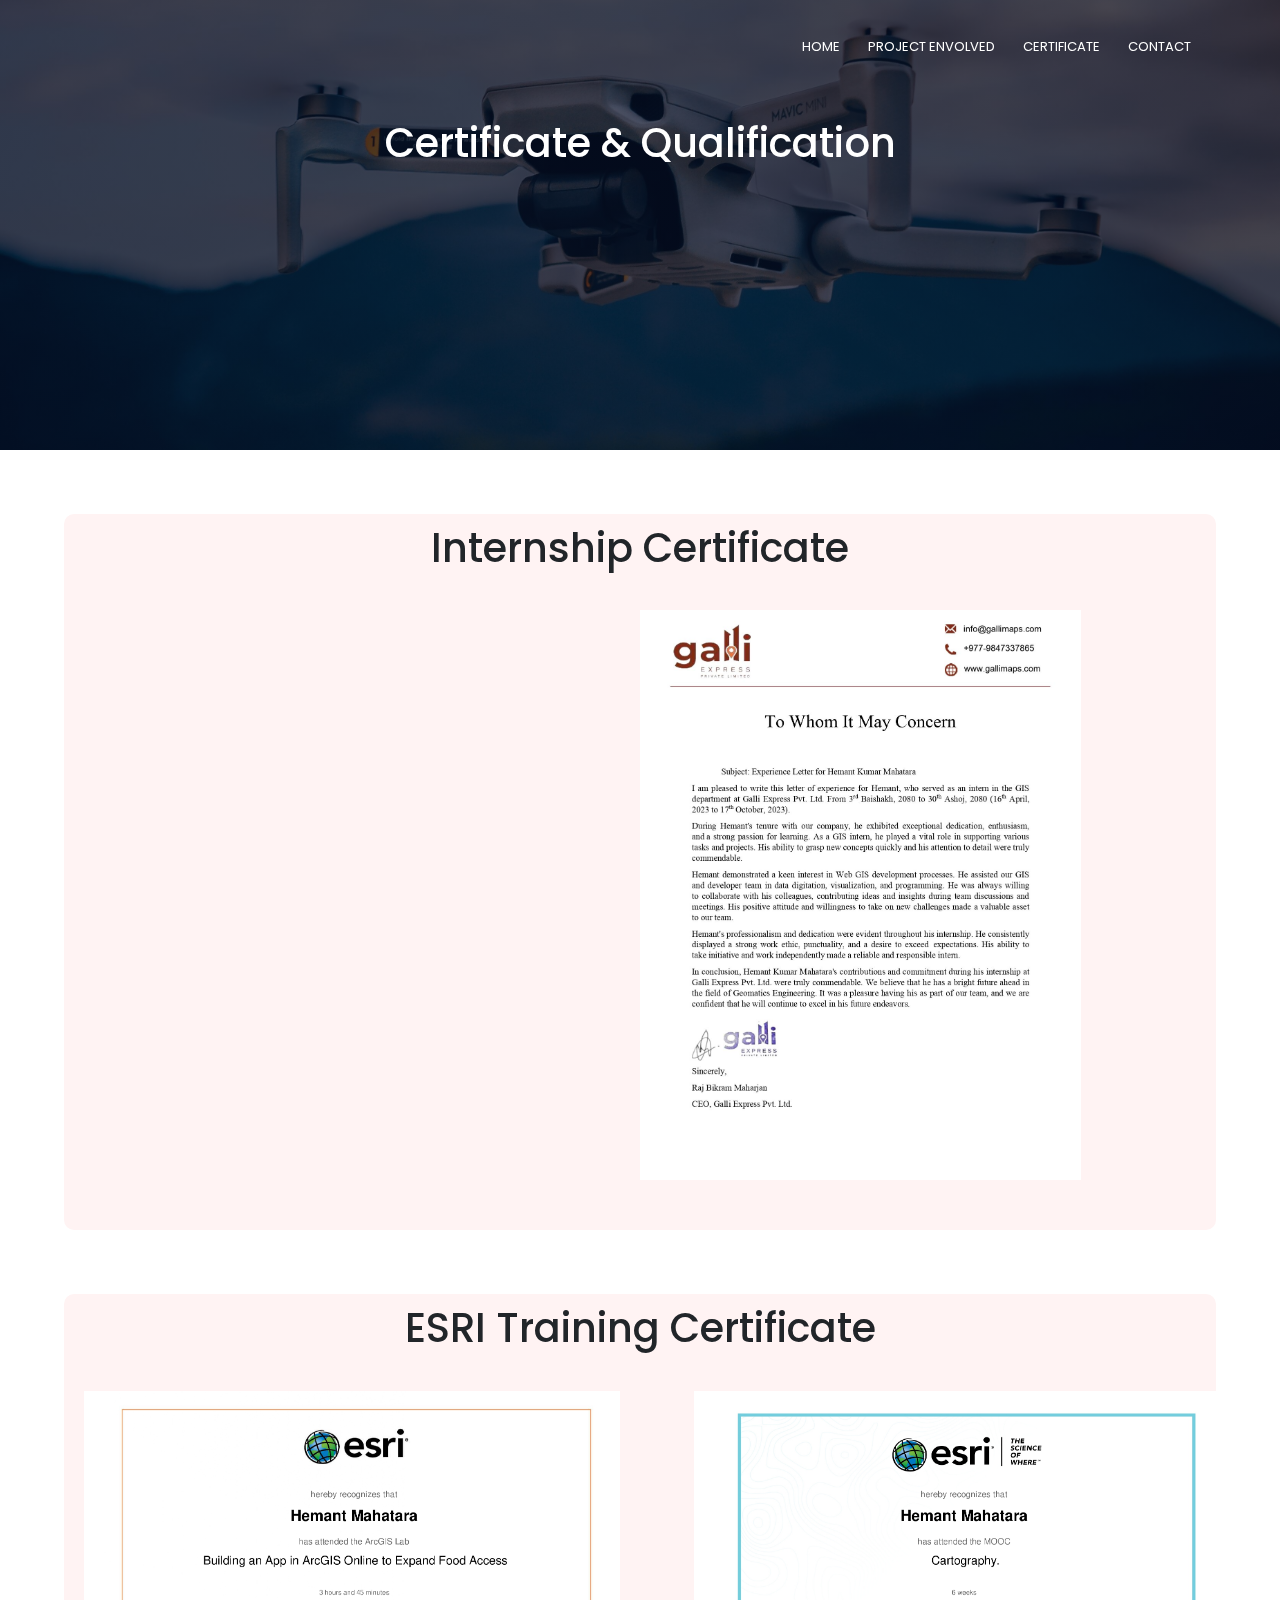
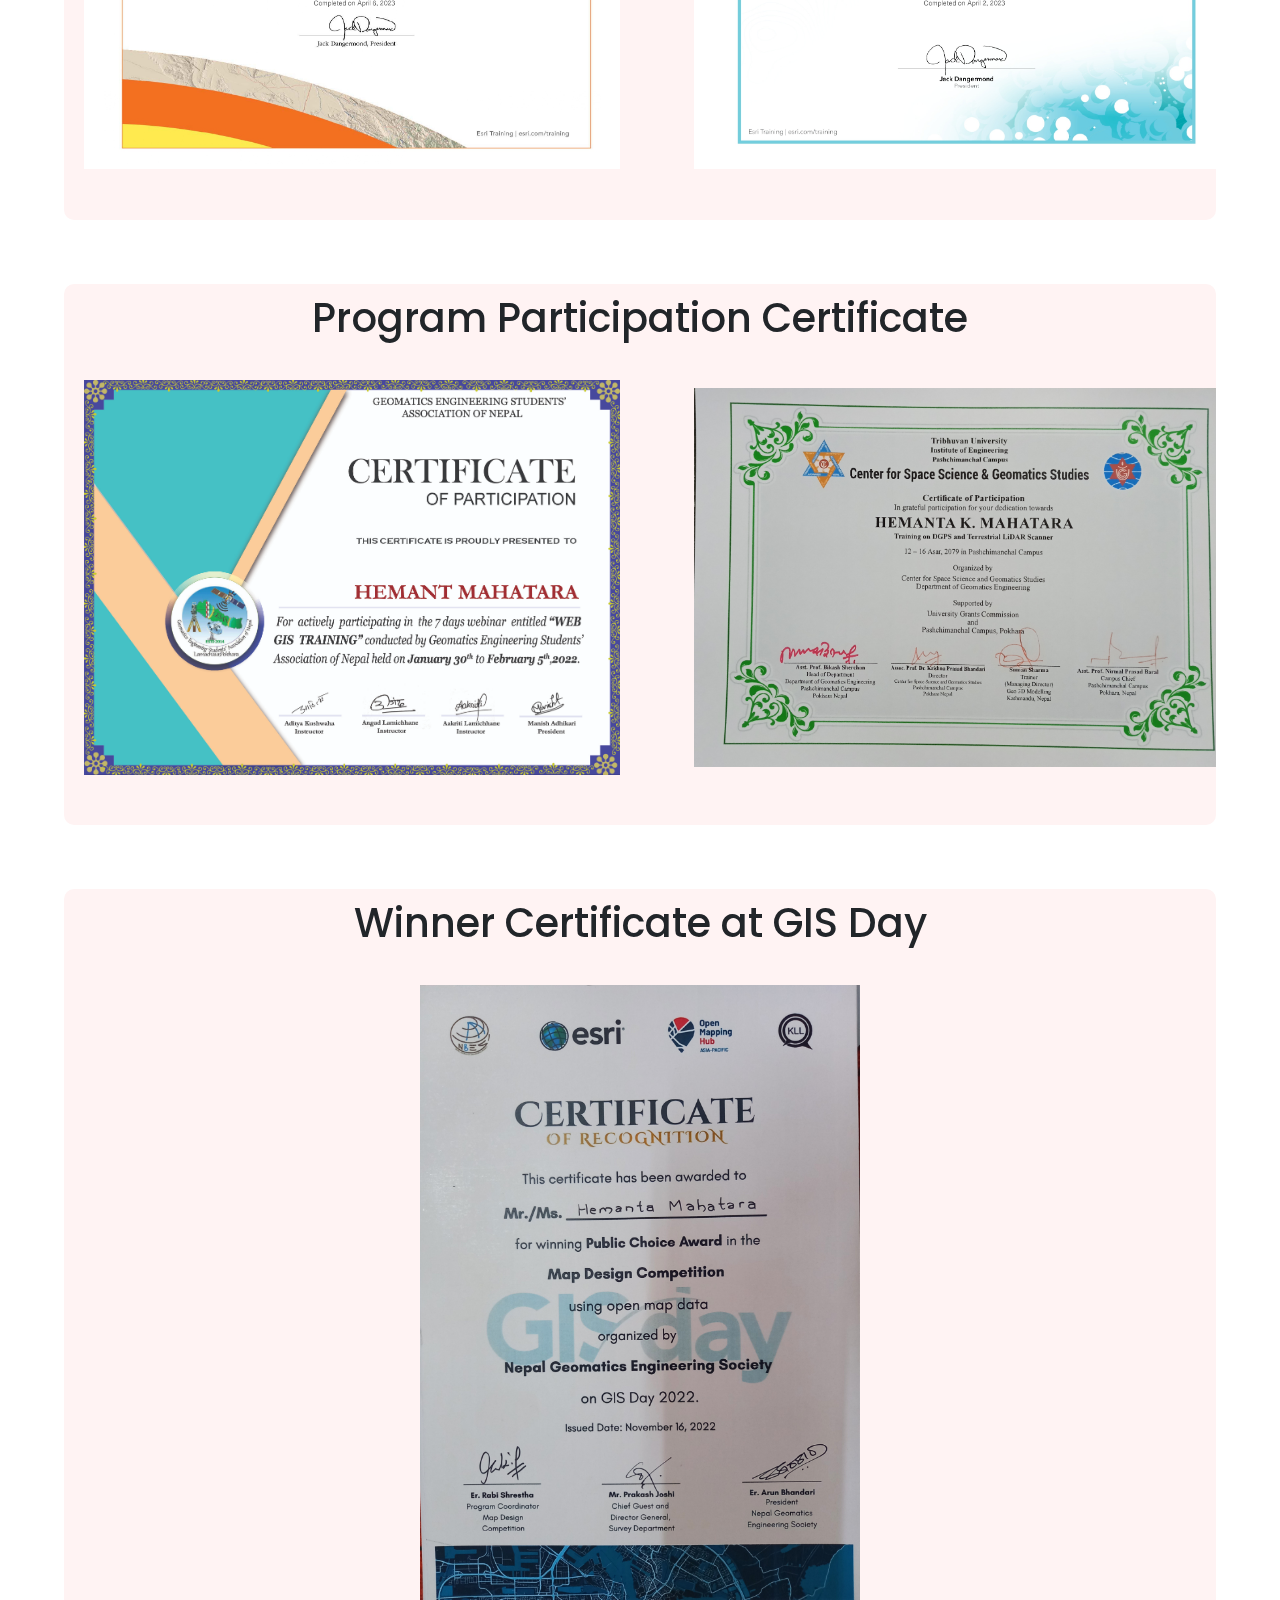
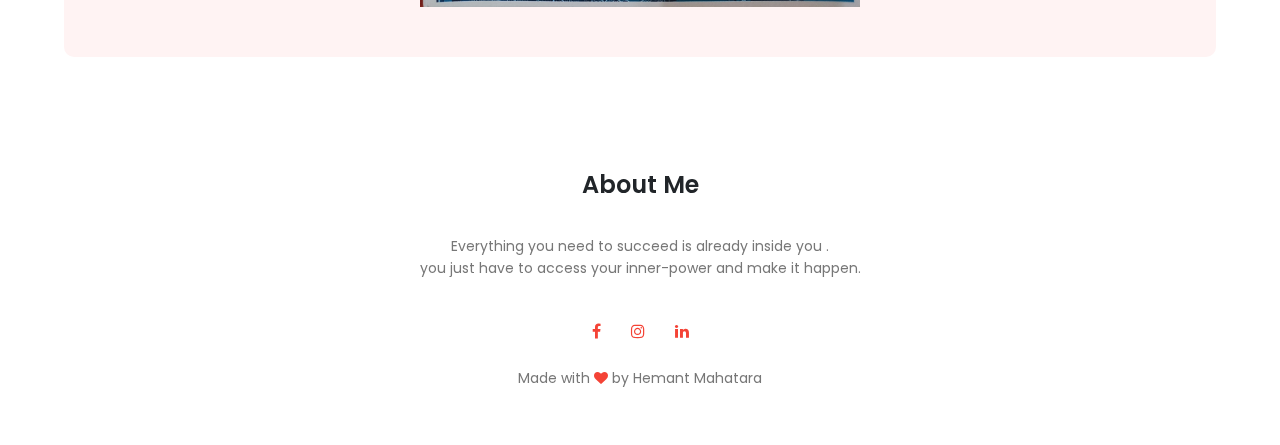
==== blog.html @ f9fd6e2b "Update blog.html" ====
<!DOCTYPE html>
<html lang="en">

<head>
    <meta charset="UTF-8">
    <meta http-equiv="X-UA-Compatible" content="IE=edge">
    <meta name="viewport" content="width=device-width, initial-scale=1.0">
    <title>Blog</title>
    <link rel="stylesheet" href="style.css">
    <link rel="stylesheet" href="./certificate/certificate.css">
    <link rel="stylesheet" href="./certificate/certificate.css">
    <link rel="preconnect" href="https://fonts.googleapis.com">
    <link rel="preconnect" href="https://fonts.gstatic.com" crossorigin>

    <link href="https://cdn.jsdelivr.net/npm/bootstrap@5.3.3/dist/css/bootstrap.min.css" rel="stylesheet"
        integrity="sha384-QWTKZyjpPEjISv5WaRU9OFeRpok6YctnYmDr5pNlyT2bRjXh0JMhjY6hW+ALEwIH" crossorigin="anonymous">
    <script src="https://cdn.jsdelivr.net/npm/bootstrap@5.3.3/dist/js/bootstrap.bundle.min.js"
        integrity="sha384-YvpcrYf0tY3lHB60NNkmXc5s9fDVZLESaAA55NDzOxhy9GkcIdslK1eN7N6jIeHz"
        crossorigin="anonymous"></script>
    <link
        href="https://fonts.googleapis.com/css2?family=Edu+SA+Beginner:wght@400;500;600&family=Poppins:ital,wght@0,100;0,200;0,300;0,500;0,600;1,200;1,300&display=swap"
        rel="stylesheet">

    <link rel="stylesheet" href="https://stackpath.bootstrapcdn.com/font-awesome/4.7.0/css/font-awesome.min.css">
</head>

<body>
    <section class="sub-header2">
        <nav>

            <div class="nav-links" id="navLinks">
                <i class="fa fa-times" onclick="hideMenu()"></i>
                <ul>
                    <li><a href="index.html">HOME</a></li>
                    <li><a href="COURSE.html">PROJECT ENVOLVED</a></li>
                    <li><a href="blog.html">CERTIFICATE</a></li>
                    <li><a href="content.html">CONTACT</a></li>
                </ul>
            </div>
            <i class="fa fa-bars" onclick="showMenu()"></i>
        </nav>
        <h1>Certificate & Qualification</h1>

    </section>

    <!-- certificate -->
    <section class="slider">
        <h1> Internship Certificate</h1>
        <div class="images">
            <img id="certimg" src="./certificate/HemCSSGSJPEG.jpg" alt="" srcset="">
            <img id="certimg" src="./certificate/1719213671148.jpeg" alt="" srcset="">
        </div>
    </section>
    <!-- certificate for esriii -->
    <section class="slider">
        <h1> ESRI Training Certificate</h1>
        <div class="certimages">
            <img id="img" src="./certificate/Building an App in ArcGIS Online to Expand Food Access_Certificate_04062023_page-0001.jpg" alt="" srcset="">
            <img id="img" src="./certificate/Cartography._Certificate_04022023_page-0001.jpg" alt="" srcset="">
            <img id="img" src="./certificate/CERT-173-97675_page-0001.jpg" alt="" srcset="">
            <img id="img" src="./certificate/Classifying Objects Using Deep Learning in ArcGIS Pro_Certificate_04022023_page-0001.jpg" alt="" srcset="">
            <img id="img" src="./certificate/Getting Started with Imagery and Remote Sensing_Certificate_04072023_page-0001.jpg" alt="" srcset="">
            <img id="img" src="./certificate/Performing Hydrological Analysis Using ArcGIS Pro_Certificate_03282023_page-0001.jpg" alt="" srcset="">
        </div>
    </section>
    
    <!-- certificate for esriii -->
    <section class="slider">
        <h1> Program Participation Certificate</h1>
        <div class="certimages">
            <img id="img" src="./certificate/C1.jpg" alt="" srcset="">
            <img id="img" src="./certificate/c2.jpg" alt="" srcset="">
            <img id="img" src="./certificate/c3.jpg" alt="" srcset="">
            
            <img id="img" src="./certificate/20240915_174858.jpg" alt="" srcset="">
            <img id="img" src="./certificate/20240915_174911.jpg" alt="" srcset="">
            <img id="img" src="./certificate/20240915_174921.jpg" alt="" srcset="">
        </div>
    </section>

        <section class="slider">
        <h1> Winner Certificate at GIS Day</h1>
        <div class="images">
            <img id="certimg" src="./certificate/20240915_174843.jpg" alt="" srcset="">
        </div>
    </section>



    <section class="footer">
        <h4>About Me</h4>
        <p>Everything you need to succeed is already inside you .<br> you just have to access your inner-power and make
            it happen.</p>
        <div class="icons">
            <a href="https://www.facebook.com/hemanta.honeystar.1" target="_blank"><i class="fa fa-facebook"></i></a>
            <a href="https://www.instagram.com/mahatara.hemant/" target="_blank"><i class="fa fa-instagram"></i></a>
            <a href="https://www.linkedin.com/in/hemant-mahatara-80b2462b9/" target="_blank"><i
                    class="fa fa-linkedin"></i></a>
        </div>

        <p>Made with <i class="fa fa-heart"></i> by Hemant Mahatara</p>
    </section>

    <script src="https://cdn.jsdelivr.net/npm/bootstrap@5.3.3/dist/js/bootstrap.bundle.min.js"
        integrity="sha384-YvpcrYf0tY3lHB60NNkmXc5s9fDVZLESaAA55NDzOxhy9GkcIdslK1eN7N6jIeHz"
        crossorigin="anonymous"></script>
    <script src="./certificate/app.js"></script>
</body>


</html>
---- style.css ----
* {
    margin: 0;
    padding: 0;
    font-family: 'Edu SA Beginner', cursive;
    font-family: 'Poppins', sans-serif;
}


.header {
    width: 100%;
    height: 100vh;
    background-image: linear-gradient(rgba(0, 0, 0, 0.45), rgba(0, 0, 0, 0.75)), url(image.jpg);
    background-size: cover;
    background-position: center;
    position: relative;
}

nav {
    display: flex;
    padding: 2% 6%;
    justify-content: space-between;
    align-items: center;
}

nav img {
    width: 200px;

}

.nav-links {
    flex: 1;
    text-align: right;
}

.nav-links ul li {
    list-style: none;
    display: inline-block;
    padding: 8px 12px;
    position: relative;
}

.nav-links ul li a {
    color: white;
    text-decoration: none;
    font-size: 13px;
}

.nav-links ul li::after {
    content: '';
    width: 0%;
    height: 2px;
    background: #f44336;
    display: block;
    margin: auto;
    transition: 0.5s;
}

.nav-links ul li:hover::after {
    width: 100%;

}

.text-box {
    width: 90%;
    color: #fff;
    position: absolute;
    top: 50%;
    left: 50%;
    transform: translate(-50%, -50%);
    text-align: center;
}

.text-box h1 {
    font-size: 62px;
}

.text-box p {
    margin: 10px 0 40px;
    font-size: 14px;
    color: white;
}

.profile-photo {
    width: 150px;
    /* Adjust the size as needed */
    height: 150px;
    /* Ensure the height is equal to the width to make it circular */
    border-radius: 50%;
    /* This creates the round border */
    object-fit: cover;
    /* Ensures the image covers the area, maintaining aspect ratio */
    margin-top: 20px;
    /* Adds some space between the image and the h1 text */
}

.hero-btn {
    display: inline-block;
    text-decoration: none;
    color: #fff;
    border: 1px solid #fff;
    padding: 12px 34px;
    font-size: 13px;
    background: transparent;
    position: relative;
    cursor: pointer;
}

.hero-btn:hover {
    border: 1px solid #f44336;
    background: #f44336;
    transition: 1s;
}

nav .fa {
    display: none;
}

@media(max-width:700px) {
    .text-box h1 {
        font-size: 20px;
    }

    .nav-links ul li {
        display: block;
    }

    .nav-links {
        position: fixed;
        background: #f44336;
        height: 100vh;
        width: 200px;
        top: 0;
        right: -200px;
        text-align: left;
        z-index: 2;
        transition: 1s;
    }

    nav .fa {
        display: block;
        color: #fff;
        margin: 10px;
        font-size: 22px;
        cursor: pointer;
    }

    .nav-links ul {
        padding: 30px;
    }

}

.timeline {
    width: 90%;
    margin: auto;
    position: relative;
    /* max-width: 1200px; */
    margin: 100px auto;
    /* text-align: center; */
    padding-top: 100px;
    background-color: #2e364a;
    margin-top: 20px;
}

.container1 {
    padding: 10px 50px;
    position: relative;
    width: 40%;
    animation: movedown 1s linear forwards;
    opacity: 0;
}

@keyframes movedown {
    0% {
        opacity: 1;
        transform: translateY(-30px);
    }

    100% {
        opacity: 1;
        transform: translateY(0px);
    }
}

.container1:nth-child(1) {
    animation-delay: 0s;
}

.container1:nth-child(2) {
    animation-delay: 1s;
}

.container1:nth-child(3) {
    animation-delay: 2s;
}

.container1:nth-child(4) {
    animation-delay: 3s;
}

.container1:nth-child(5) {
    animation-delay: 4s;
}


.text-box1 {
    padding: 30px 30px;
    background: #fff;
    position: relative;
    border-radius: 6px;
    font-size: 15px;
}

.left-container {
    left: 0;
}

.right-container {
    left: 50%;
}

.timeline::after {
    content: '';
    position: absolute;
    width: 5px;
    height: 100%;
    background: #fff;
    top: 0;
    left: 50%;
    /* margin-left: -2px; */
    z-index: 30;
    animation: moveline 6s linear forwards;
}

@keyframes moveline {
    0% {
        height: 0;
    }

    100% {
        height: 100%;
    }
}

.text-box1 h2 {
    font-weight: 600;
}

.text-box1 small {
    display: inline-block;
    margin-bottom: 15px;
}

.left-container-arrow {
    height: 0;
    width: 0;
    position: absolute;
    top: 28px;
    z-index: 30;
    border-top: 15px solid transparent;
    border-bottom: 15px solid transparent;
    border-left: 15px solid #fff;
    right: -15px;
}

.right-container-arrow {
    height: 0;
    width: 0;
    position: absolute;
    top: 28px;
    z-index: 30;
    border-top: 15px solid transparent;
    border-bottom: 15px solid transparent;
    border-right: 15px solid #fff;
    left: -15px;
}

@media screen and (max-width: 600px) {
    .timeline {
        margin: 50px auto;
    }

    .timeline::after {
        left: 31px;
    }

    .container1 {
        width: 80%;
        padding-left: 80px;
        padding-right: 25px;
    }

    .text-box1 {
        font-size: 13px;
        width: 80%;
    }

    .text-box1 small {
        margin-bottom: 10px;

    }

    .right-container {
        left: 0;
    }

    .left-container-arrow,
    .right-container-arrow {
        border-right: 15px solid #fff;
        border-left: 0;
        left: -15px;
    }
}


/* experiences */
.exp {
    display: flex;
    align-items: start;
    justify-content: center;
    width: 90%;
    margin: 0% 5%;
}

.title1 {
    display: flex;
    align-items: center;
    justify-content: center;
    background-color: #f44336;
}

.col1 {
    width: 80%;
    display: flex;
    align-items: center;
    justify-content: center;
}

.col1 .contents1 {
    padding: 0px 30px;
    border-left: 2px solid #bababa;
}

.col1 .contents1 .box1 {
    position: relative;
    padding: 20px;
    border: 1px solid #eaeaea;
    background-color: #ffffff;
    cursor: pointer;
    transition: all 0.4s;
    margin-bottom: 10px;
}

.col1 .contents1 .box1:hover {
    box-shadow: 0px 3px 12px 0px #ccc;
    border: 1px solid transparent;
}

.col1 .contents1 .box1::before {
    content: '';
    position: absolute;
    width: 16px;
    height: 16px;
    border-radius: 50%;
    right: calc(100% + 22px);
    top: 0;
    background-color: #11a372;
    border: 2px solid white;
}

.box1 h4 {
    position: relative;
    color: #11a372;
}

.box1 h3 {
    font-size: 19px;
    padding: 10px 0px 6px;
    /* font-family: Helvetica; */
    color: #444;
}

.box1 p {
    /* line-height: 1.2; */
    color: #666;
    font-size: 14px;
}

.contents1 {
    padding: 10px 10px;
    /* align-items: start; */
    /* display: flex; */
    gap: 5px;
}

.box1 {
    /* background-color: #f44336; */
    width: 95%;
    padding-top: 5px;
    /* border-radius: 5px;
    border-color: #2e364a;
    border: 2px solid;
    gap: 10px; */
}

/*----course-----*/

.course {
    width: 80%;
    margin: auto;
    text-align: center;
    padding-top: 5px;
}

h1 {
    font-size: 36px;
    font-weight: 600;
}

p {
    color: #777;
    font-size: 14px;
    font-weight: 22px;
    line-height: 22px;
    padding: 10px;
}

.row {
    margin-top: 5%;
    display: flex;
    justify-content: space-between;
    flex-direction: row;
    flex-wrap: wrap;
}

.row video {
    width: 100%;
    height: auto;
}
.appvideo {
    width: 100%;
    height: auto;
}
.course-col {
    flex-basis: 31%;
    background: #fff3f3;
    border-radius: 10px;
    margin-bottom: 5%;
    padding: 20px 12px;
    box-sizing: border-box;
    transition: 0.5s;
    max-width: 800px;
}

.course-col img {
    width: 100%;
    height: auto;
}

.course-col video {
    width: 100%;
    height: auto;
}

h3 {
    text-align: center;
    font-weight: 600;
    margin: 10px 0;
}

.course-col:hover {
    box-shadow: 0 0 20px 0px rgba(0, 0, 0, 0.2);
}

@media(max-width:700px) {
    .row {
        flex-direction: column;
    }
}


.content-container {
    max-height: 150px; /* Fixed height for the div */
    overflow-y: auto; /* Enable vertical scrolling */
    position: relative;
    padding-right: 15px; /* Extra padding to prevent content from being obscured by scrollbar */
}

.content-container::-webkit-scrollbar {
    width: 5px; /* Adjust scrollbar width */
}

.content-container::-webkit-scrollbar-thumb {
    background-color: #007bff; /* Color of the scrollbar thumb */
    border-radius: 10px; /* Rounded edges for the scrollbar thumb */
}

.content-container::-webkit-scrollbar-track {
    background-color: #f1f1f1; /* Color of the scrollbar track */
}

.container {
    display: flex;
    justify-content: center;
    align-items: center;
    background-color:#fff3f3;
    border-radius: 10px;
    width: 95%;
    margin-top: 50px;
    margin: auto;
    padding-top: 100px;
    flex-wrap: wrap; /* Allow items to wrap on smaller screens */
}

.video-section {
    width: 100%;
    max-width: 400px;
    height: auto;
    margin: 20px;
    border-radius: 20px;
    box-shadow: rgba(151, 16, 16, 0.2);
    display: flex;
    justify-content: center; /* Center video horizontally */
    align-items: center; /* Center video vertically */
    flex-direction: column; /* Stack items vertically */
}
.video-section:hover {
    box-shadow: 0 0 20px 0px rgba(0, 0, 0, 0.2);
}

.video-section video {
    width: 100%;
    max-width: 70%; /* Maintain the size for larger screens */
    height: auto;
    display: block;
}

.description-section {
    width: 100%;
    max-width: 800px;
    margin: 20px;
    border-radius: 20px;
    display: flex;
    flex-direction: column;
    justify-content: flex-start; /* Align content at the top */
    align-items: flex-start; /* Align text to the left */
    text-align: left;
    padding: 20px;
    max-height: 600px; /* Limit the height of the description section */
    overflow-y: auto; /* Enable vertical scrolling */
}

.description-section h1, .description-section h4, .description-section p {
    margin: 10px 0;
}

.description-section:hover {
    box-shadow: 0 0 20px 0px rgba(0, 0, 0, 0.2);
}



.description-section h1, .description-section p {
    margin: 10px 0;
}

/* Responsive adjustments */
@media (max-width: 768px) {
    .video-section, .description-section {
        max-width: 90%;
    }

    .video-section video {
        max-width: 100%; /* Ensure the video resizes within container */
    }
}

@media (max-width: 480px) {
    .video-section, .description-section {
        max-width: 100%;
    }

    .description-section h1 {
        font-size: 1.5em;
    }

    .description-section p {
        font-size: 1em;
    }

    .video-section video {
        max-width: 100%; /* Make the video take full width on small screens */
    }
}


/*-----campus-----*/
.campus {
    width: 80%;
    margin: auto;
    text-align: center;
    padding-top: 50px;
}

.campus-col {
    flex-basis: 32%;
    border-radius: 10px;
    margin-bottom: 30px;
    position: relative;
    overflow: hidden;
}

.campus-col img {
    width: 100%;
    display: block;
}

.layer {
    background: transparent;
    height: 100%;
    width: 100%;
    position: absolute;
    top: 0;
    left: 0;
    transition: 0.5s;
    color: ghostwhite;
}

.layer:hover {
    background: rgba(226, 0, 0, 0.7);
}

.layer h3 {
    width: 100%;
    font-weight: 500;
    color: #fff;
    font-size: 26px;
    bottom: 0;
    left: 50%;
    transform: translateX(-50%);
    position: absolute;
    opacity: 0;
    transition: 0.5s;
}

.layer:hover h3 {
    bottom: 49%;
    opacity: 1;
}

.facilities {
    width: 80%;
    margin: auto;
    text-align: center;
    padding-top: 100px;

}
.facilities .finalyeritem {
    display: flex;
    align-items: center;
    justify-content: center;
}
.appvideo {
    background-color: #11a372;
    width: auto;
    height: auto;
}
.appdesc {
    background-color: #b0d7ca;
}
.facilities-col {
    flex-basis: 31%;
    border-radius: 10px;
    margin-bottom: 5%;
    text-align: left;
}

.facilities-col1 {
    padding-bottom: 0px;
    padding-top: -10px;
    width: 60%;
}

.facilities-col1 h3 {
    width: 100%;


}

.facilities-col1 img {
    width: 70%;
    border-radius: 10px;
    padding-bottom: 1px;
}

.facilities-col img {
    width: 100%;
    border-radius: 10px;
}

.facilities-col p {
    padding: 0;

}

.facilities-col h3 {
    margin-top: 16px;
    margin-bottom: 15px;
    text-align: left;
}

/*----------testimonials------*/
.testimonial {
    width: 80%;
    margin: auto;
    padding-top: 100px;
    text-align: center;

}

.testimonial-col {
    flex-basis: 44%;
    border-radius: 10px;
    margin-bottom: 5%;
    text-align: left;
    background: #fff3f3;
    padding: 25px;
    cursor: pointer;
    display: flex;
}

.testimonial-col img {
    height: 40px;
    margin-left: 5px;
    margin-right: 30px;
    border-radius: 50px;
}

.testimonial-col p {
    padding: 0;

}

.testimonial-col h3 {
    margin-top: 15px;
    text-align: left;
}

.testimonial-col .fa {
    color: #f44336;
}

@media(max-width:700px) {
    .testimonial-col img {
        margin-left: 0px;
        margin-right: 15px;
    }
}

/*----call to action--*/
.cta {
    margin: 100px auto;
    width: 80%;
    background-image: repeating-linear-gradient(rgba(0, 0, 0, 0.7), rgba(0, 0, 0, 0.7)), url(contact.jpg);
    background-position: center;
    background-size: cover;
    border-radius: 10px;
    text-align: center;
    padding: 100px 0;

}

.cta h1 {
    color: #fff;
    margin-bottom: 40px;
    padding: 0;
}

@media(max-width:700px) {
    .cta h1 {
        font-size: 24px;
    }
}

/*----footer--*/
.footer {
    width: 100%;
    text-align: center;
    padding: 30px 0;

}

.footer h4 {
    margin-bottom: 25px;
    margin-top: 20px;
    font-weight: 600;
}

.icons .fa {
    color: #f44336;
    margin: 0 13px;
    cursor: pointer;
    padding: 18px 0;
}

.fa-heart {
    color: #f44336;
}

/*----about us page----*/
.sub-header {

    height: 50vh;
    width: 100%;
    background-image: linear-gradient(rgba(4, 9, 30, 0.7), rgba(4, 9, 30, 0.7)), url(dgps.jpg);
    background-position: center;
    background-size: cover;
    text-align: center;
    color: #fff;
}

.sub-header1 {

    height: 50vh;
    width: 100%;
    background-image: linear-gradient(rgba(4, 9, 30, 0.5), rgba(4, 9, 30, 0.7)), url(./hydmodelling.png);
    background-position: center;
    background-size: cover;
    text-align: center;
    color: #fff;
}

.sub-header2 {

    height: 50vh;
    width: 100%;
    background-image: linear-gradient(rgba(4, 9, 30, 0.7), rgba(4, 9, 30, 0.7)), url(drone.jpg);
    background-position: center;
    background-size: cover;
    text-align: center;
    color: #fff;
}

.sub-header3 {

    height: 50vh;
    width: 100%;
    background-image: linear-gradient(rgba(4, 9, 30, 0.7), rgba(4, 9, 30, 0.7)), url(gps.jpg);
    background-position: center;
    background-size: cover;
    text-align: center;
    color: #fff;
}

.about-us {
    width: 80%;
    margin: auto;
    padding-top: 50px;
    padding-bottom: 50px;
}

.about-col {
    flex-basis: 48%;
    padding: 30px 2px;

}

.about-col img {
    width: 100%;

}

.about-col h1 {
    padding-top: 0;

}

.about-col p {
    padding: 15px 0 25px;
}

.red-btn {
    border: 1px solid #f44336;
    background: transparent;
    color: #f44336;
}

.red-btn:hover {
    color: #fff;

}

/*-----blog content--*/
.blog-content {
    width: 80%;
    margin: auto;
    padding: 60px 0;
}

.blog-left {
    flex-basis: 65%;
}

.blog-left img {

    width: 50%;
}

.blog-left h2 {
    color: #222;
    font-weight: 600;
    margin: 30px 0;
}

.blog-left p {
    color: #999;
    padding: 0;

}

.blog-right {
    flex-basis: 32%;
}

.blog-right h3 {
    background: #f44336;
    color: #fff;
    padding: 7px 0;
    font-size: 16px;
    margin-bottom: 20px;
}

.blog-right div {
    display: flex;
    align-items: center;
    justify-content: space-between;
    color: #555;
    padding: 8px;
    box-sizing: border-box;
}

.comment-box {
    border: 1px solid #ccc;
    margin: 50px 0;
    padding: 10px 20px;

}

.comment-box h3 {
    text-align: left;
}

.comment-form input {
    width: 100%;
    padding: 10px;
    margin: 15px 0;
    box-sizing: border-box;
    border: none;
    outline: none;
    background: #f0f0f0;
}

.comment-form textarea {
    width: 100%;
    padding: 10px;
    margin: 15px 0;
    box-sizing: border-box;
    border: none;
    outline: none;
    background: #f0f0f0;
}

@media(max-width:700px) {
    .sub-header h1 {
        font-size: 24px;

    }
}

/*--contact us page*/
.location {
    width: 80%;
    margin: auto;
    padding: 80px 0;

}

.location iframe {
    width: 100%;
}

.contact-us {
    width: 80%;
    margin: auto;
}

.contact-col {
    flex-basis: 48%;
    margin-bottom: 30px;
}

.contact-col div {
    display: flex;
    align-items: center;
    margin-bottom: 40px;
}

.contact-col div .fa {
    font-size: 28px;
    color: #f44336;
    margin: 10px;
    margin-left: 30px;

}

.contact-col div p {
    padding: 0;

}

.contact-col div h5 {
    font-size: 20px;
    margin-bottom: 5px;
    color: #555;
    font-weight: 400;
}

.contact-col input,
.contact-col textarea {
    width: 100%;
    padding: 15px;
    margin-bottom: 17px;
    outline: none;
    border: 1px solid #ccc;
    box-sizing: border-box;
}
---- certificate/certificate.css ----
.slider {
    width: 90%;
    margin: 5% 5%;
    /* margin: auto; */
    height: auto;
    background: #fff3f3;
    border-radius: 10px;
    transition: 0.5s;
    overflow-x: auto; /* Allows horizontal scroll */
    white-space: nowrap; /* Prevents wrapping of the images */
    padding-bottom: 30px; 
}

.slider:hover {
    box-shadow: 0 0 20px 0px rgba(0, 0, 0, 0.2);
}

h1{
    text-align: center;
    padding: 10px;
    font-weight: 600;
    margin: 20px 20px;
}

.images {
    width: 80%;
    margin: auto;
    padding: 20px;
    display: flex;
    justify-content: center;
    align-items: center;
    gap: 30px;
    /* flex-direction: row; */
    /* flex-wrap: wrap; */
}

#certimg {
    width: 50%;
    height: auto;
}

.certimages {
    display: inline-block; /* Ensures images are in a single line */
    gap: 30px;
}

#img {
    width: 50%; /* Adjust as needed */
    height: auto;
    padding: 20px;
    display: inline-block; /* Keep images in a row */
    margin-right: 30px; /* Adds space between images */
}


/* Mobile Responsiveness */
@media (max-width: 768px) {
    .slider {
        width: 100%;
        margin: 0;
        padding: 10px;
    }

    #img {
        width: 80%;
        padding: 10px;
        margin-right: 10px; /* Reduce space between images */
    }

    .certimages {
        padding-bottom: 10px;
    }
}

/* Small devices like smartphones */
@media (max-width: 480px) {
    #img {
        width: 90%; /* Images take up more width on small screens */
        padding: 5px;
        margin-right: 5px;
    }
    
    h1 {
        font-size: 1.5rem; /* Adjust title size for small screens */
    }
}
---- certificate/certificate.css ----
.slider {
    width: 90%;
    margin: 5% 5%;
    /* margin: auto; */
    height: auto;
    background: #fff3f3;
    border-radius: 10px;
    transition: 0.5s;
    overflow-x: auto; /* Allows horizontal scroll */
    white-space: nowrap; /* Prevents wrapping of the images */
    padding-bottom: 30px; 
}

.slider:hover {
    box-shadow: 0 0 20px 0px rgba(0, 0, 0, 0.2);
}

h1{
    text-align: center;
    padding: 10px;
    font-weight: 600;
    margin: 20px 20px;
}

.images {
    width: 80%;
    margin: auto;
    padding: 20px;
    display: flex;
    justify-content: center;
    align-items: center;
    gap: 30px;
    /* flex-direction: row; */
    /* flex-wrap: wrap; */
}

#certimg {
    width: 50%;
    height: auto;
}

.certimages {
    display: inline-block; /* Ensures images are in a single line */
    gap: 30px;
}

#img {
    width: 50%; /* Adjust as needed */
    height: auto;
    padding: 20px;
    display: inline-block; /* Keep images in a row */
    margin-right: 30px; /* Adds space between images */
}


/* Mobile Responsiveness */
@media (max-width: 768px) {
    .slider {
        width: 100%;
        margin: 0;
        padding: 10px;
    }

    #img {
        width: 80%;
        padding: 10px;
        margin-right: 10px; /* Reduce space between images */
    }

    .certimages {
        padding-bottom: 10px;
    }
}

/* Small devices like smartphones */
@media (max-width: 480px) {
    #img {
        width: 90%; /* Images take up more width on small screens */
        padding: 5px;
        margin-right: 5px;
    }
    
    h1 {
        font-size: 1.5rem; /* Adjust title size for small screens */
    }
}
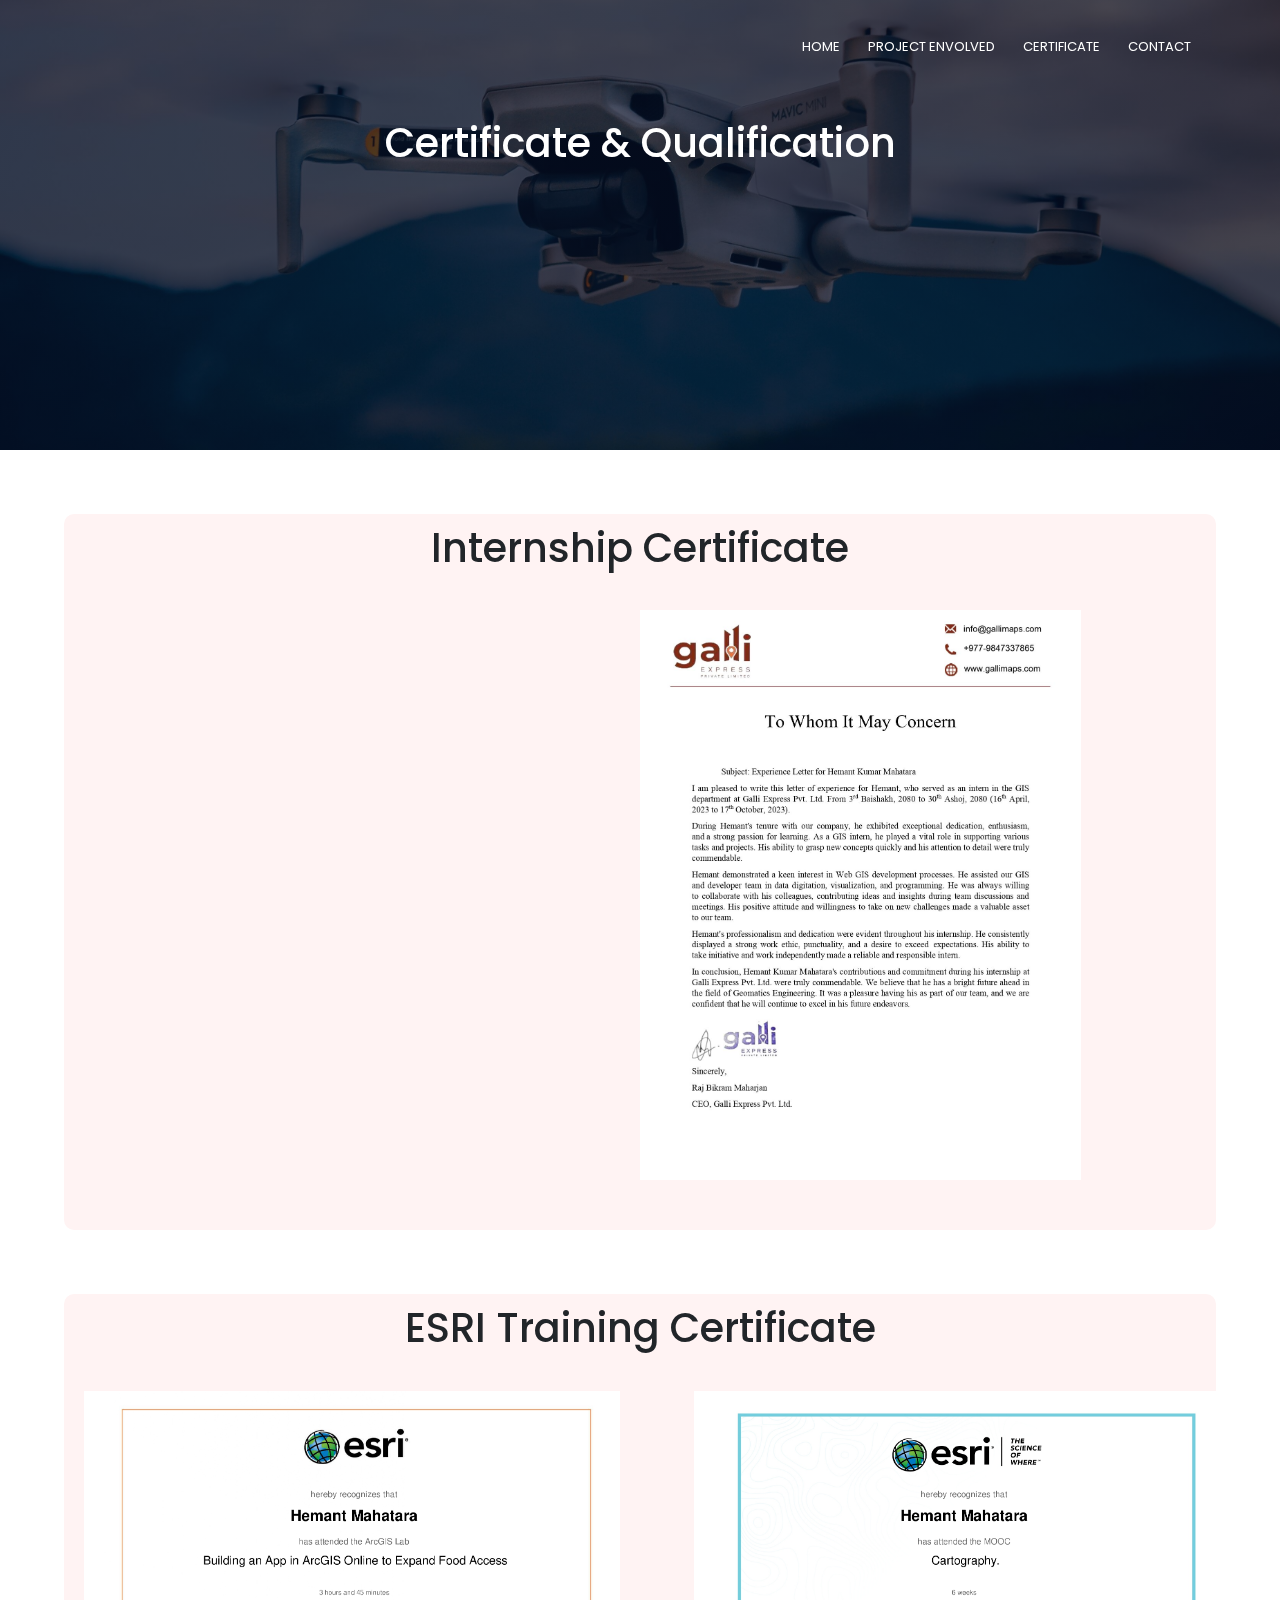
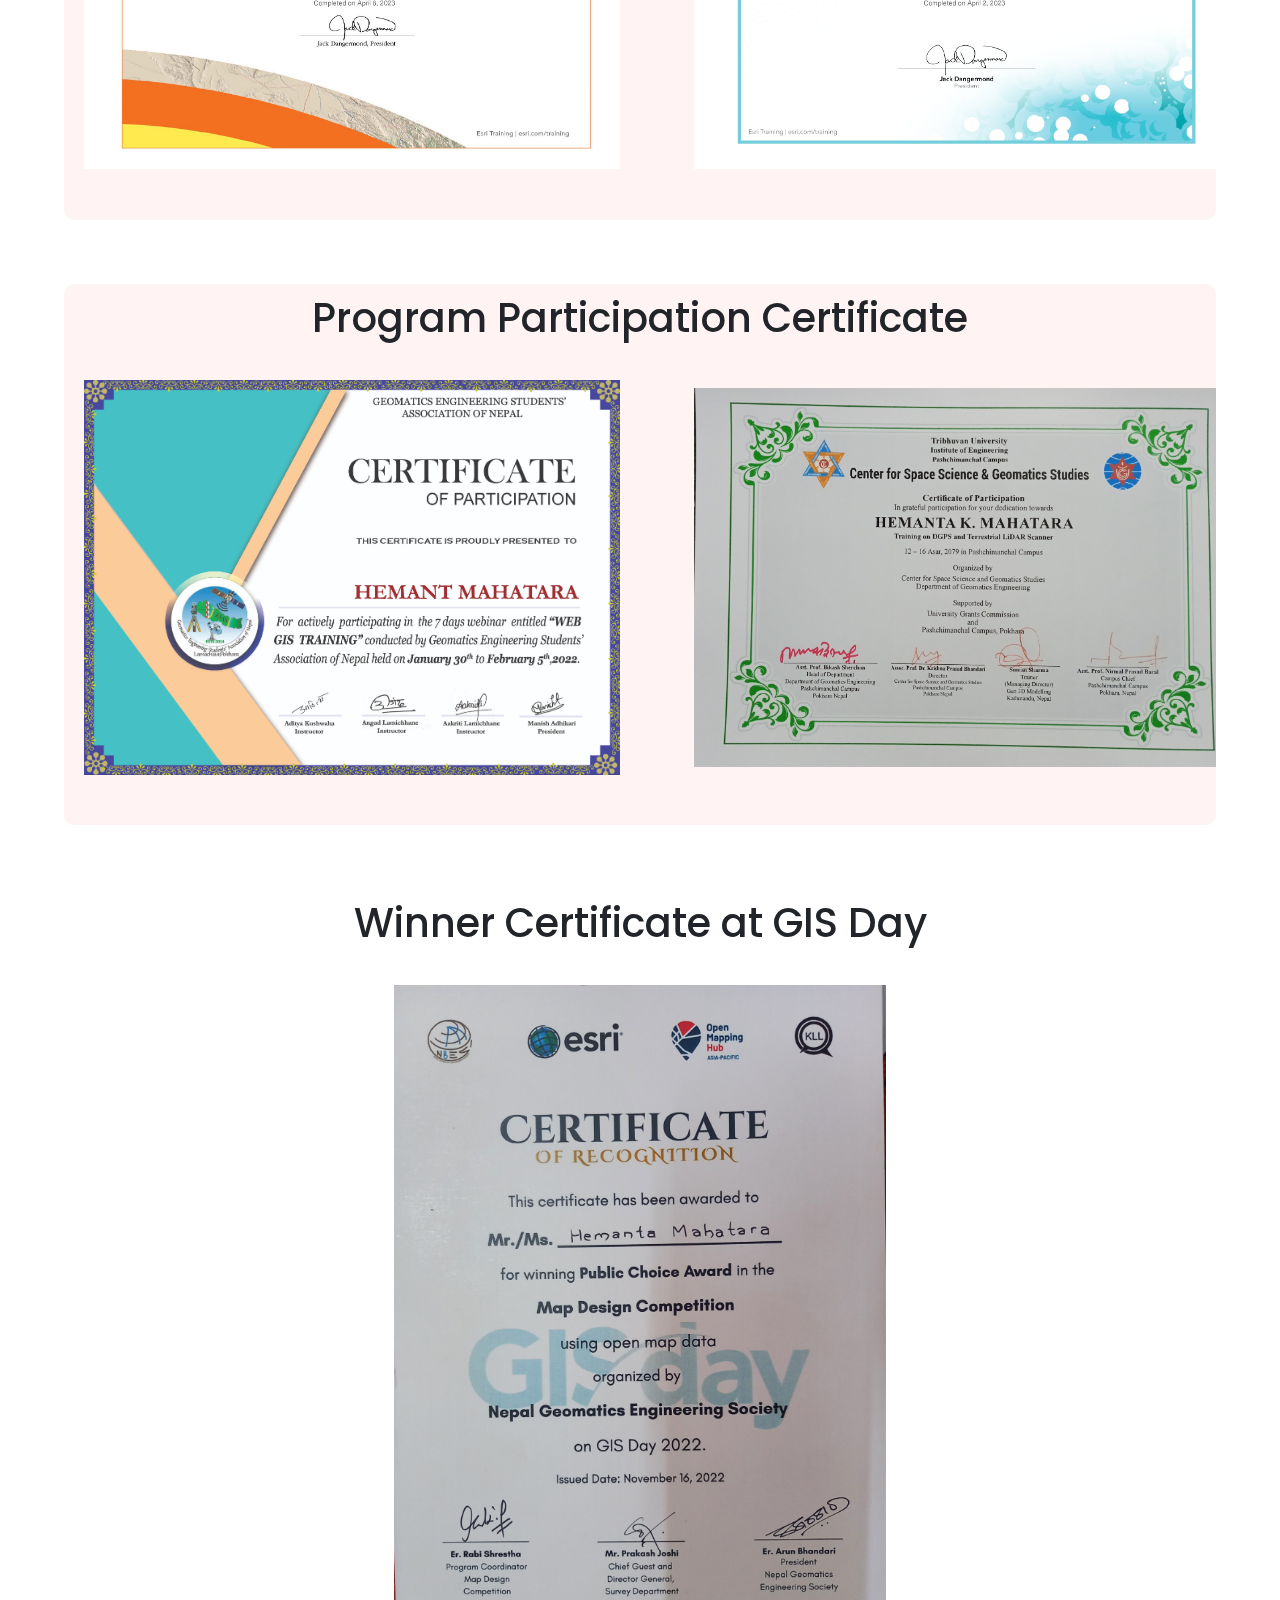
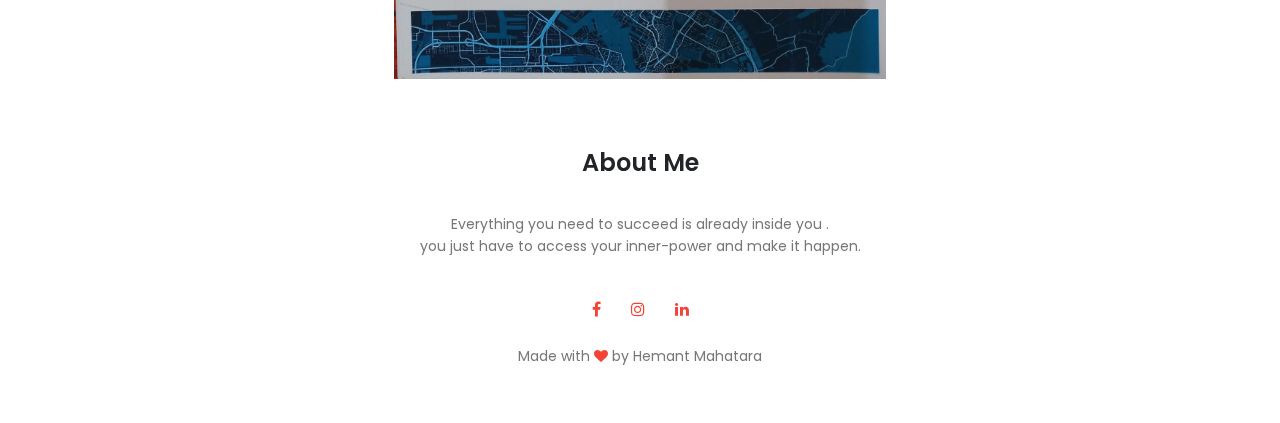
==== commit 1b5b2615: "Update blog.html" ====
--- a/blog.html
+++ b/blog.html
@@ -78,7 +78,7 @@
         </div>
     </section>
 
-        <section class="slider">
+        <section class="sliderGIS">
         <h1> Winner Certificate at GIS Day</h1>
         <div class="images">
             <img id="certimg" src="./certificate/20240915_174843.jpg" alt="" srcset="">
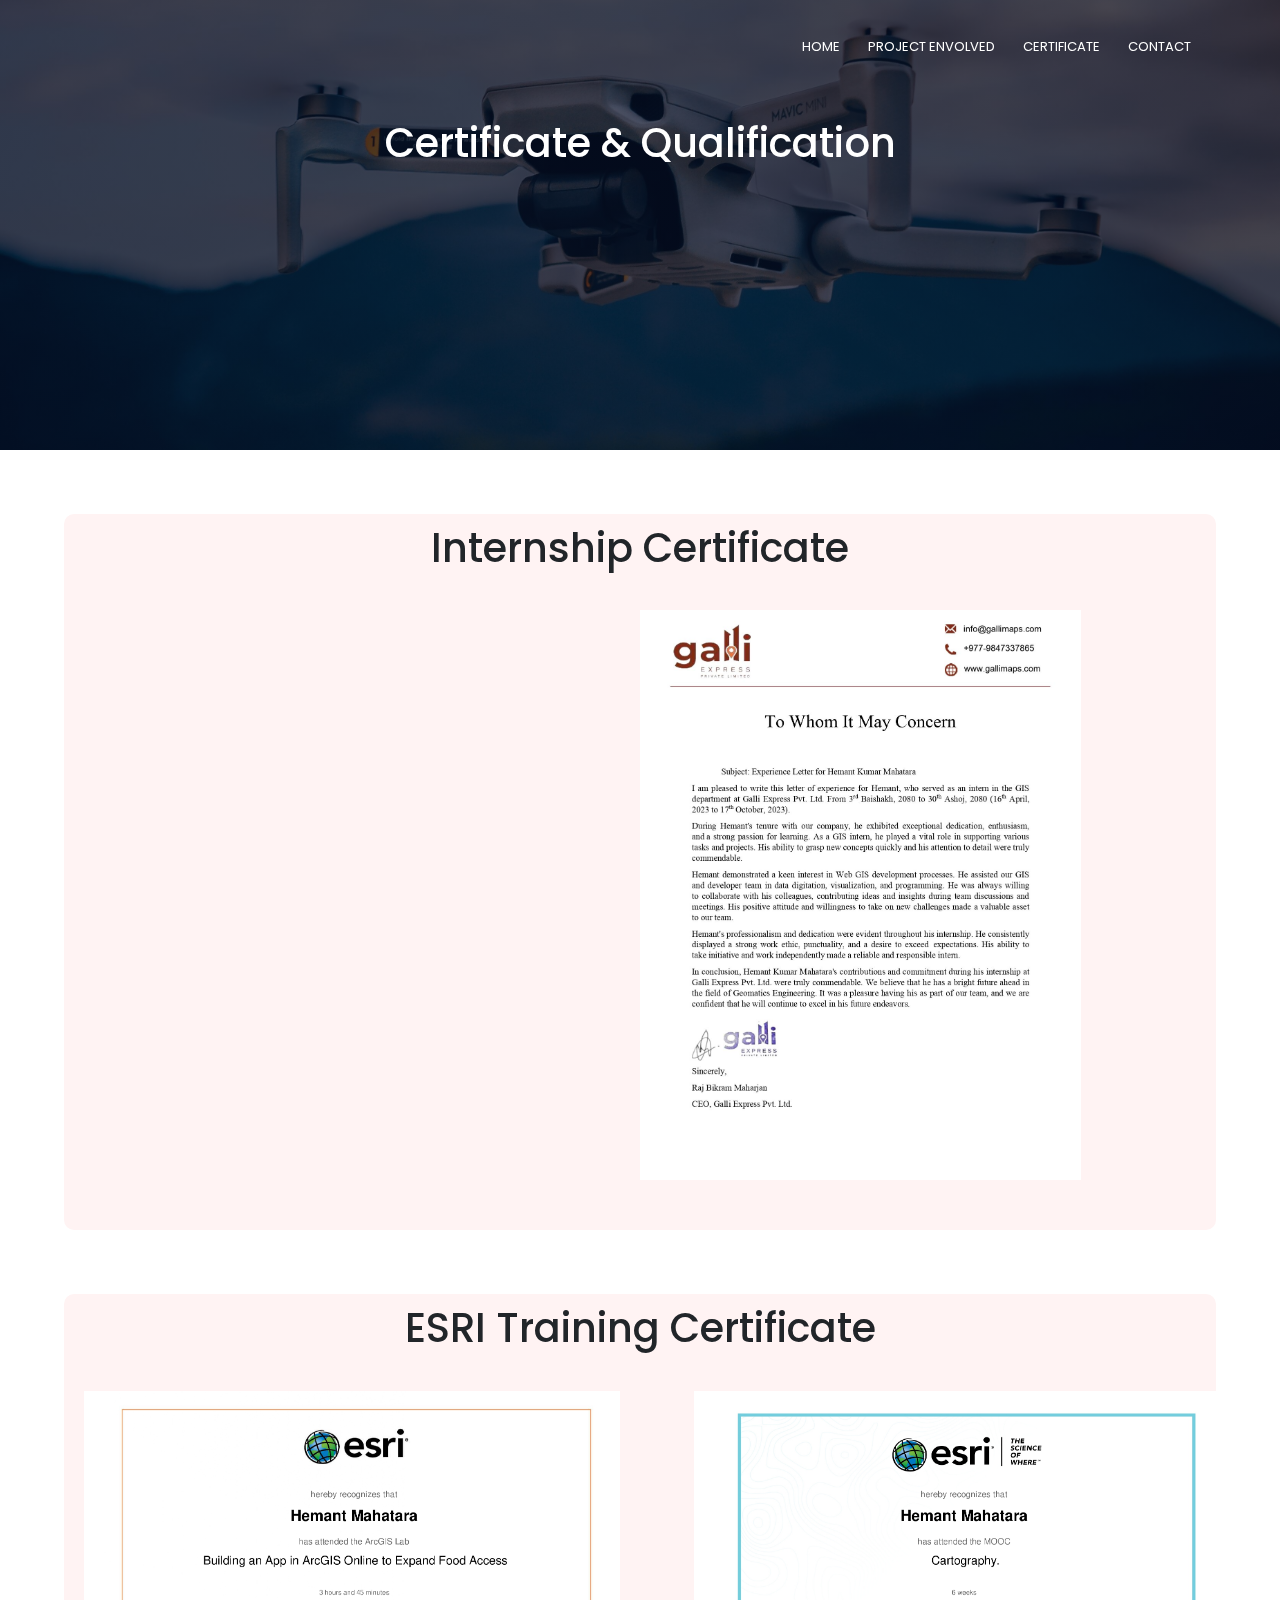
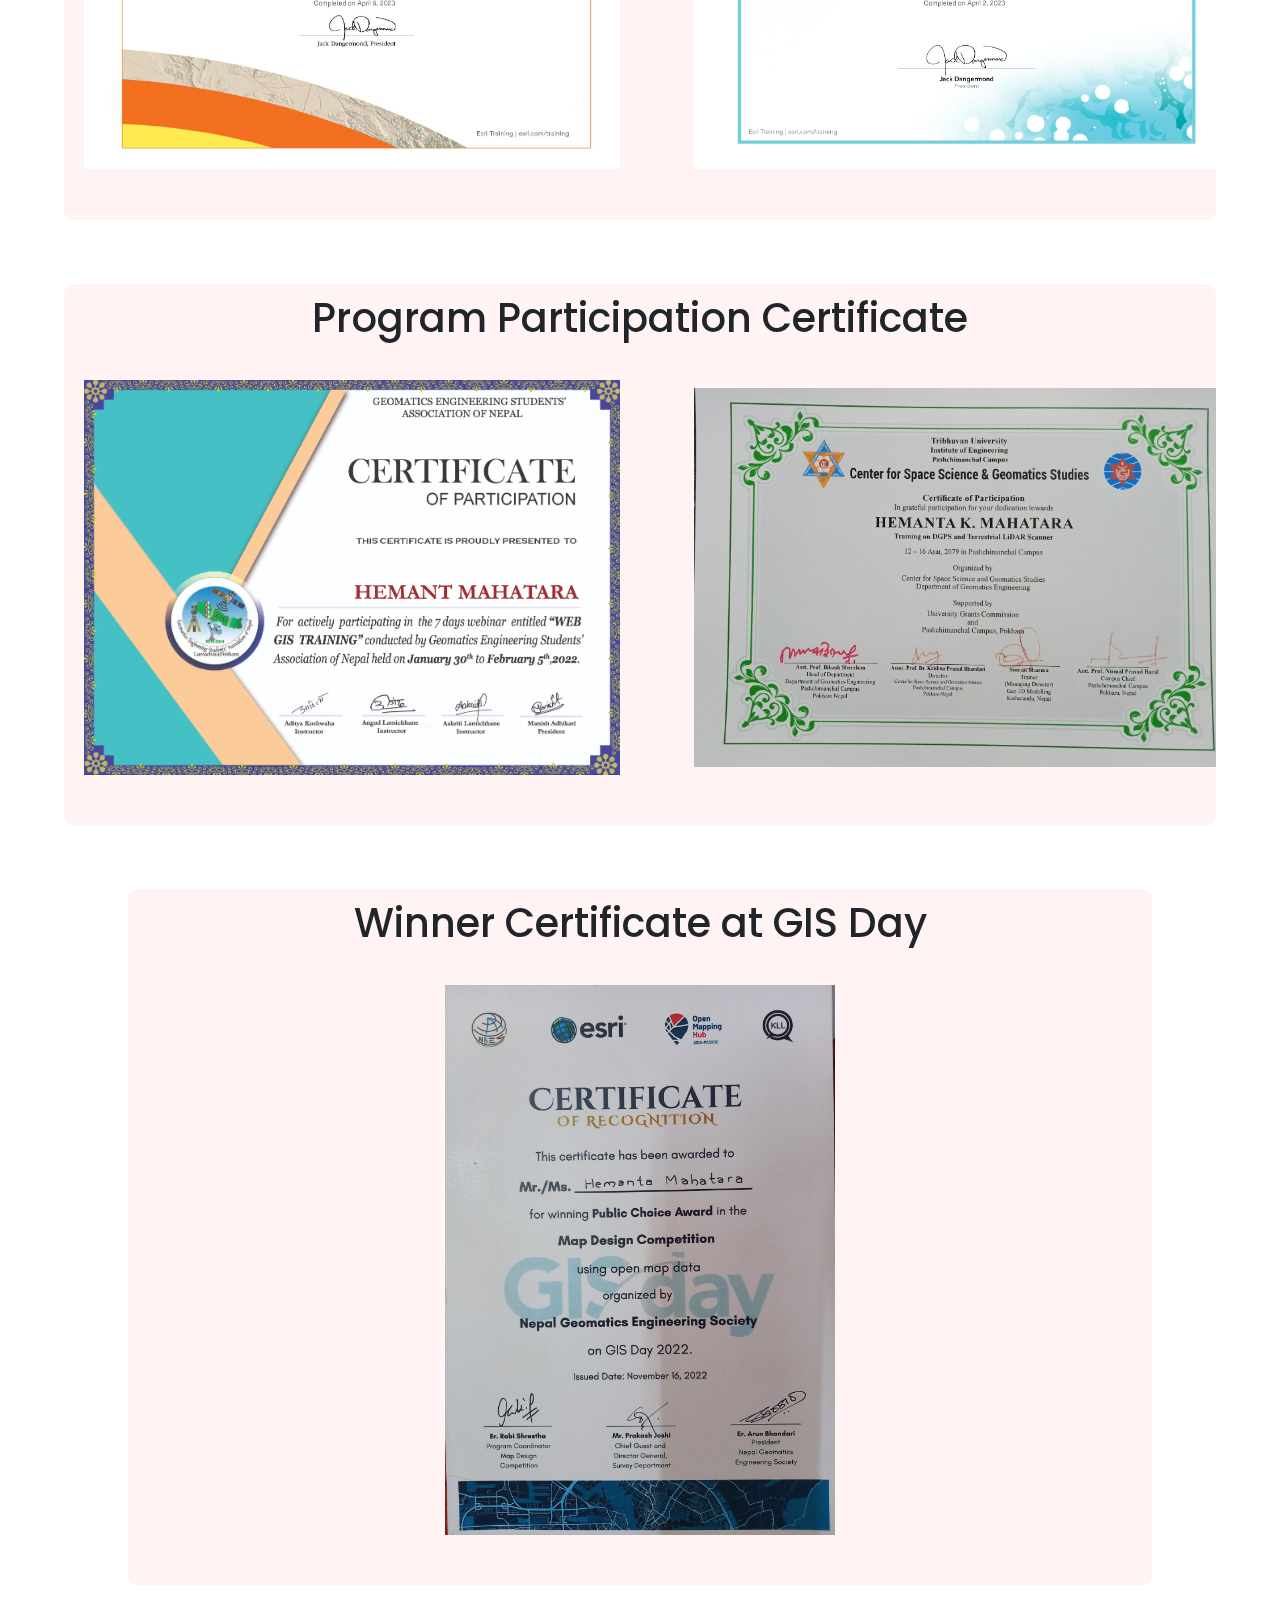
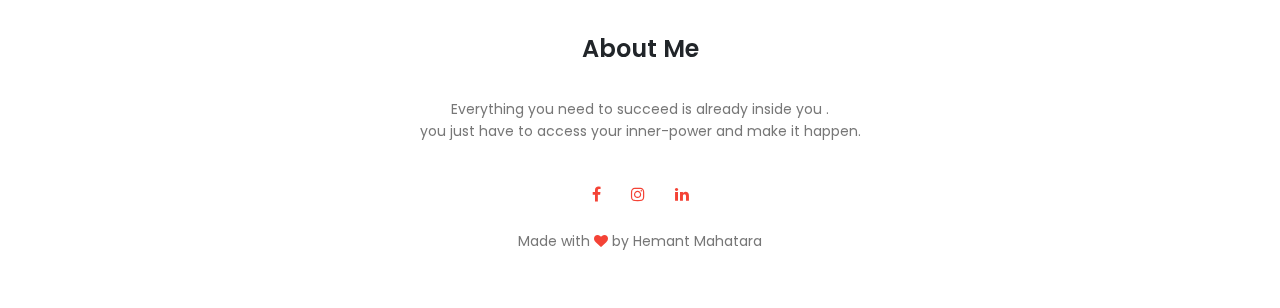
==== commit bee84fbb: "Update blog.html" ====
--- a/blog.html
+++ b/blog.html
@@ -78,7 +78,7 @@
         </div>
     </section>
 
-        <section class="sliderGIS">
+    <section class="sliderGIS">
         <h1> Winner Certificate at GIS Day</h1>
         <div class="images">
             <img id="certimg" src="./certificate/20240915_174843.jpg" alt="" srcset="">
--- a/certificate/certificate.css
+++ b/certificate/certificate.css
@@ -10,8 +10,25 @@
     white-space: nowrap; /* Prevents wrapping of the images */
     padding-bottom: 30px; 
 }
+.sliderGIS {
+    width: 80%;
+    margin: auto;
+    /* margin: auto; */
+    height: auto;
+    background: #fff3f3;
+    border-radius: 10px;
+    transition: 0.5s;
+    overflow-x: auto;
+    /* Allows horizontal scroll */
+    white-space: nowrap;
+    /* Prevents wrapping of the images */
+    padding-bottom: 30px;
+}
 
 .slider:hover {
+    box-shadow: 0 0 20px 0px rgba(0, 0, 0, 0.2);
+}
+.sliderGIS:hover {
     box-shadow: 0 0 20px 0px rgba(0, 0, 0, 0.2);
 }
 
--- a/certificate/certificate.css
+++ b/certificate/certificate.css
@@ -10,8 +10,25 @@
     white-space: nowrap; /* Prevents wrapping of the images */
     padding-bottom: 30px; 
 }
+.sliderGIS {
+    width: 80%;
+    margin: auto;
+    /* margin: auto; */
+    height: auto;
+    background: #fff3f3;
+    border-radius: 10px;
+    transition: 0.5s;
+    overflow-x: auto;
+    /* Allows horizontal scroll */
+    white-space: nowrap;
+    /* Prevents wrapping of the images */
+    padding-bottom: 30px;
+}
 
 .slider:hover {
+    box-shadow: 0 0 20px 0px rgba(0, 0, 0, 0.2);
+}
+.sliderGIS:hover {
     box-shadow: 0 0 20px 0px rgba(0, 0, 0, 0.2);
 }
 
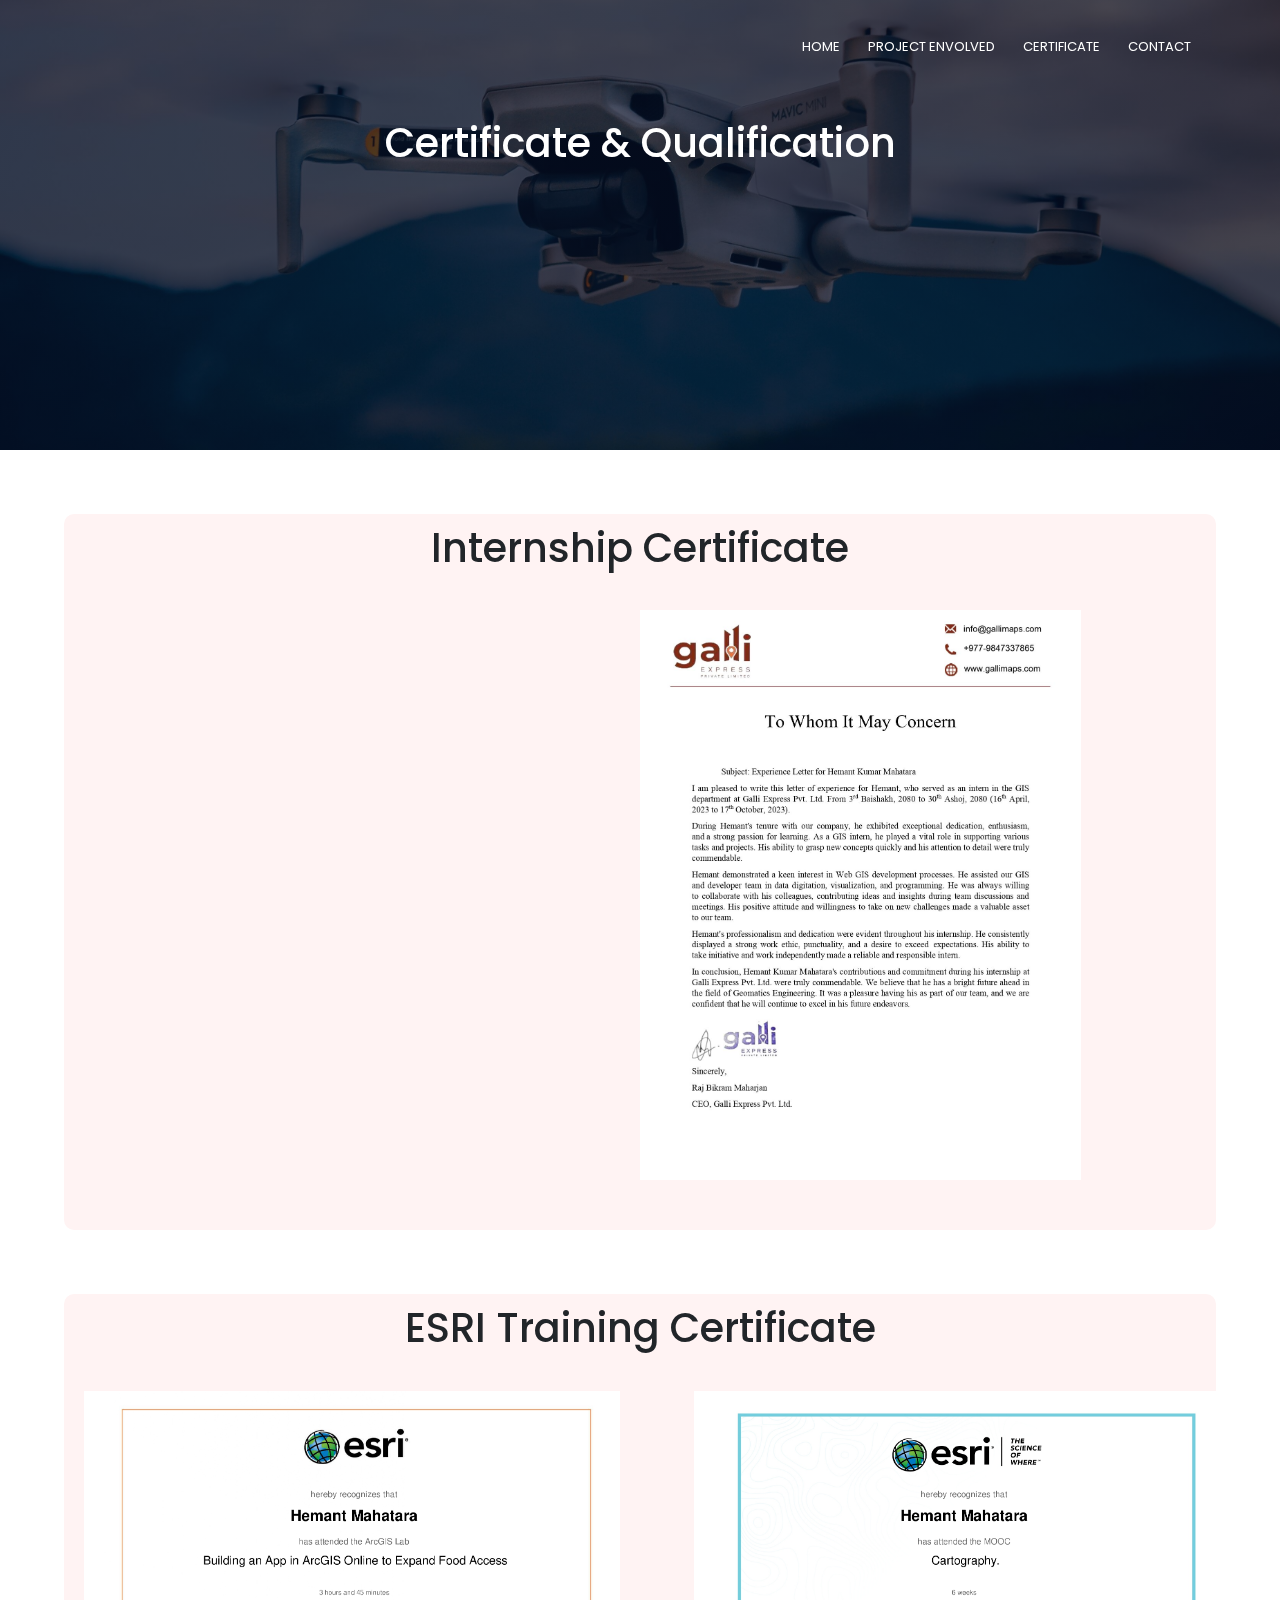
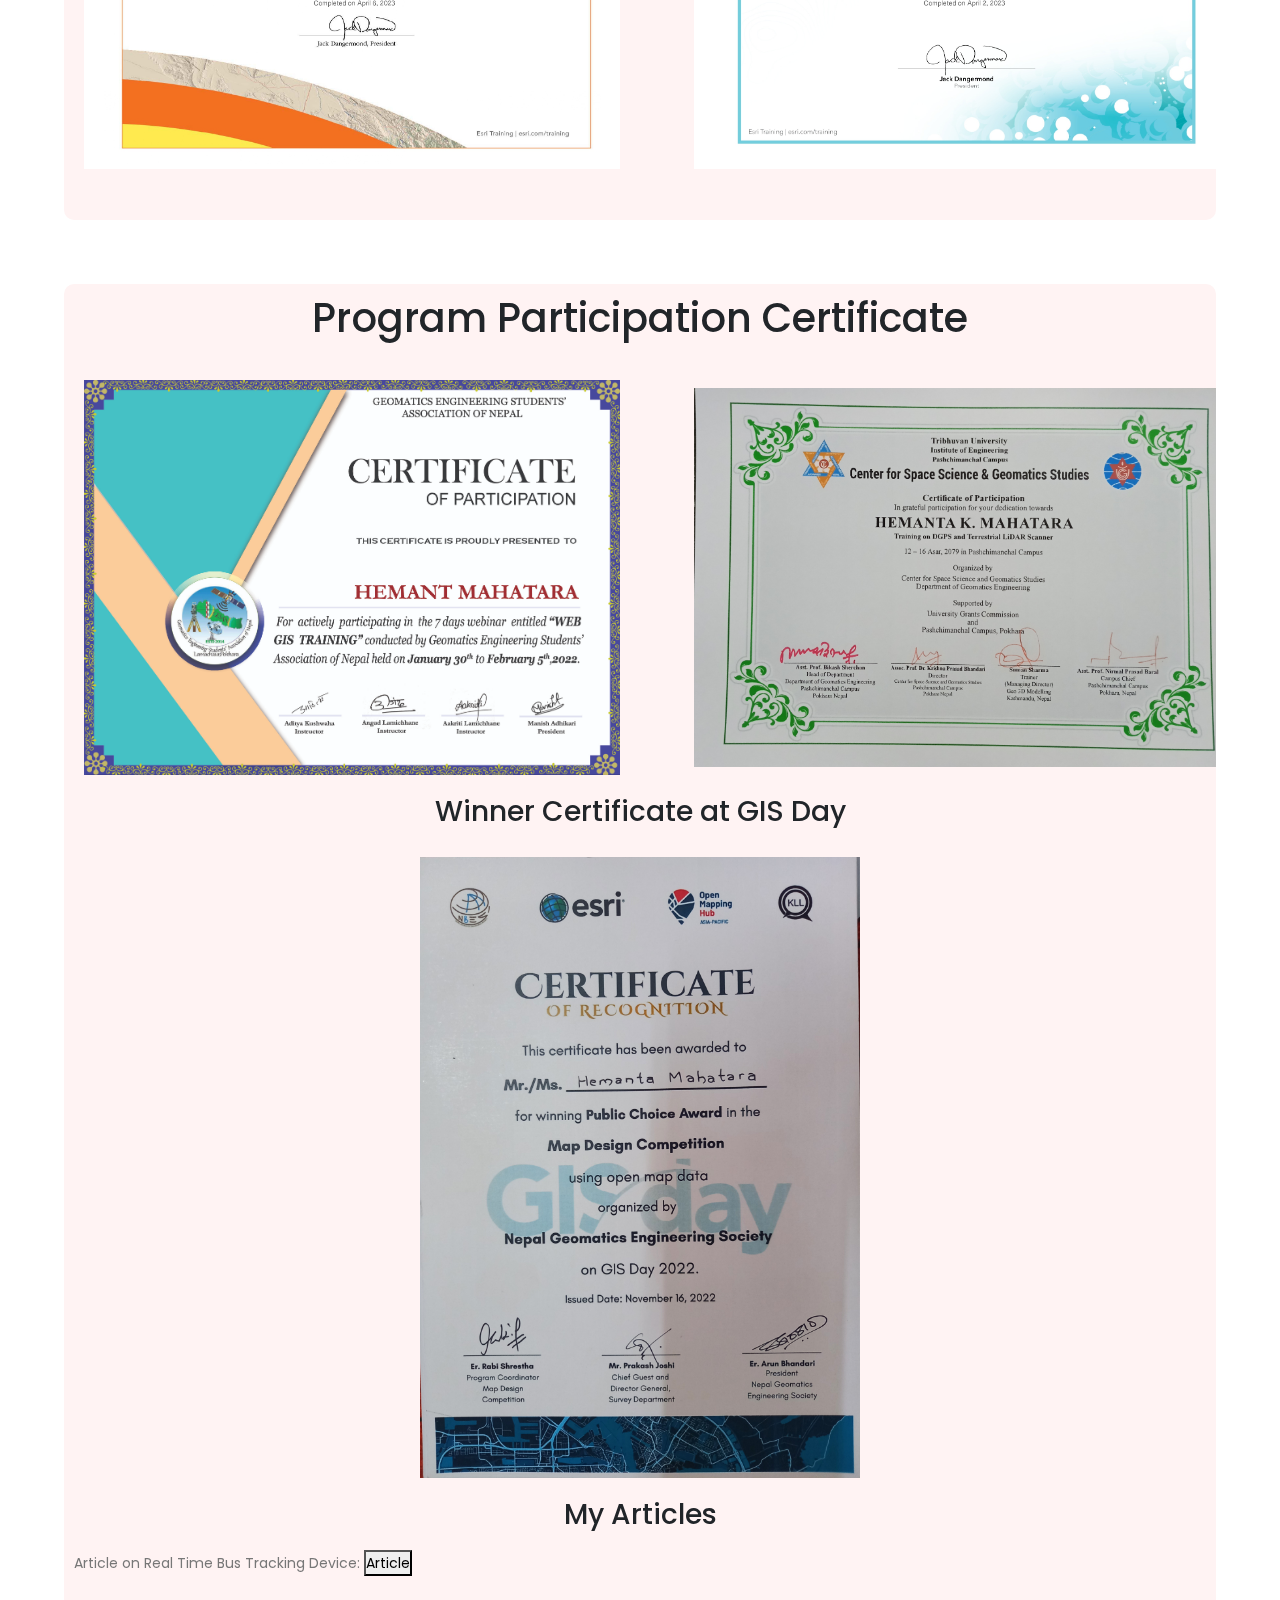
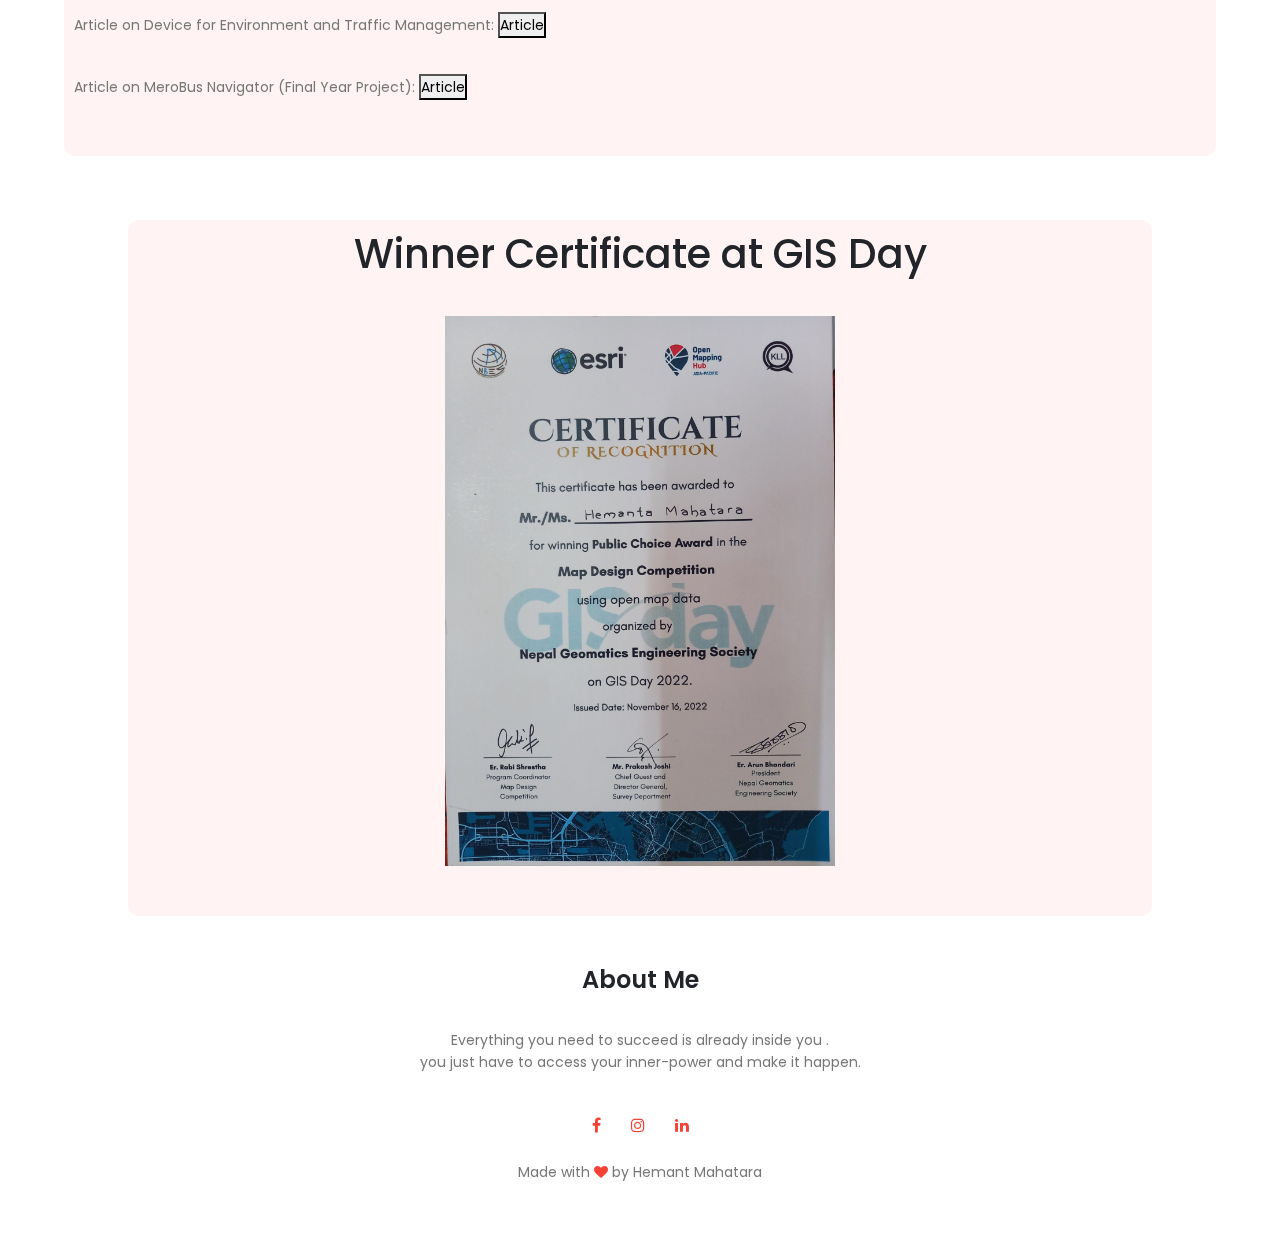
==== commit fd3d75a8: "Update blog.html" ====
--- a/blog.html
+++ b/blog.html
@@ -76,9 +76,25 @@
             <img id="img" src="./certificate/20240915_174911.jpg" alt="" srcset="">
             <img id="img" src="./certificate/20240915_174921.jpg" alt="" srcset="">
         </div>
+
+    <section class="cv">
+        <section class="sliderGIS" >
+            <h3> Winner Certificate at GIS Day</h3>
+            <div class="images">
+                <img id="certimg" src="./certificate/20240915_174843.jpg" alt="" srcset="">
+            </div>
+        </section>
+        <section class="article">
+            <h3> My Articles</h3>
+            <p>Article on Real Time Bus Tracking Device: <button onclick="location.href='articles/Article on Real Time Tracking System.pdf'">Article</button></p>
+            <p>Article on Device for Environment and Traffic Management: <button onclick="location.href='articles/Environment and Traffic Management.pdf'">Article</button></p>
+            <p>Article on MeroBus Navigator (Final Year Project): <button onclick="location.href='articles/Mero Bus Navigator.pdf'">Article</button></p>
+        </section>
+    </section>
+        
     </section>
 
-    <section class="sliderGIS">
+    <section class="sliderGis">
         <h1> Winner Certificate at GIS Day</h1>
         <div class="images">
             <img id="certimg" src="./certificate/20240915_174843.jpg" alt="" srcset="">
--- a/certificate/certificate.css
+++ b/certificate/certificate.css
@@ -10,7 +10,7 @@
     white-space: nowrap; /* Prevents wrapping of the images */
     padding-bottom: 30px; 
 }
-.sliderGIS {
+.sliderGis {
     width: 80%;
     margin: auto;
     /* margin: auto; */
--- a/certificate/certificate.css
+++ b/certificate/certificate.css
@@ -10,7 +10,7 @@
     white-space: nowrap; /* Prevents wrapping of the images */
     padding-bottom: 30px; 
 }
-.sliderGIS {
+.sliderGis {
     width: 80%;
     margin: auto;
     /* margin: auto; */
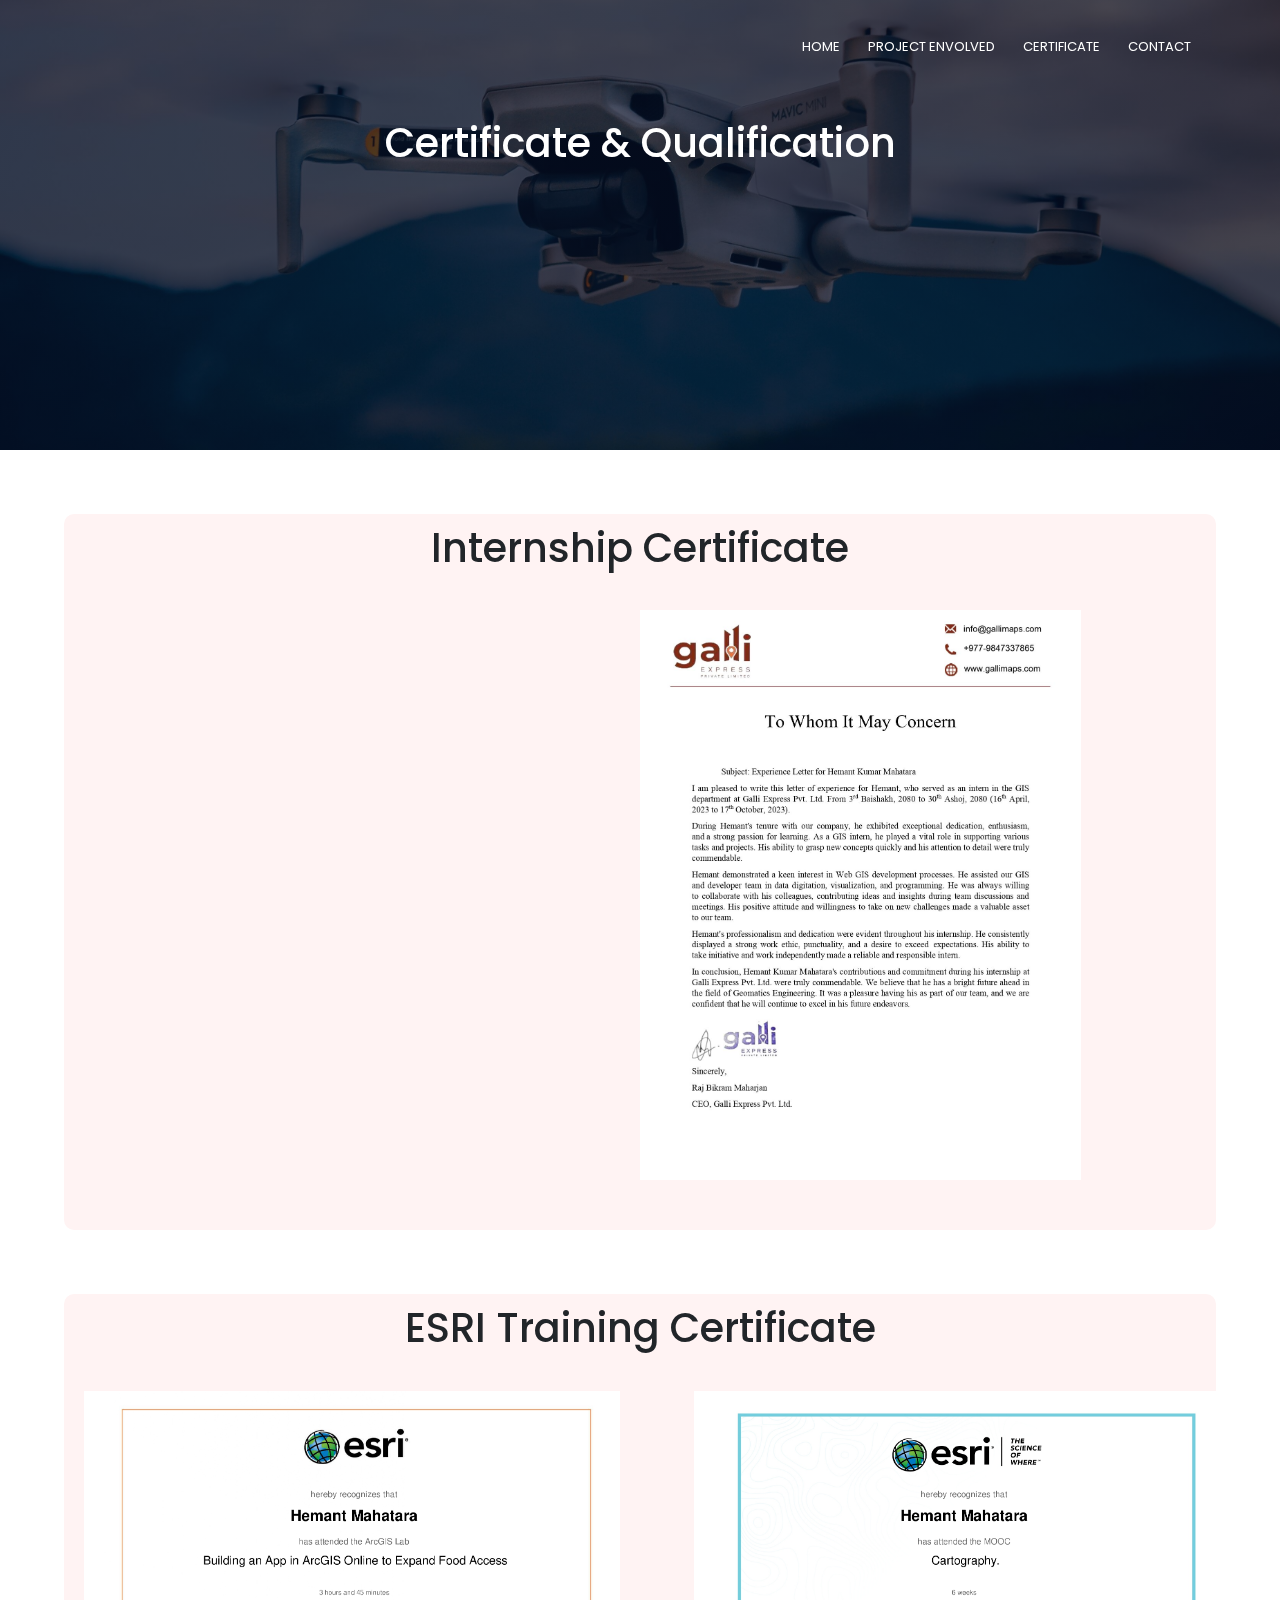
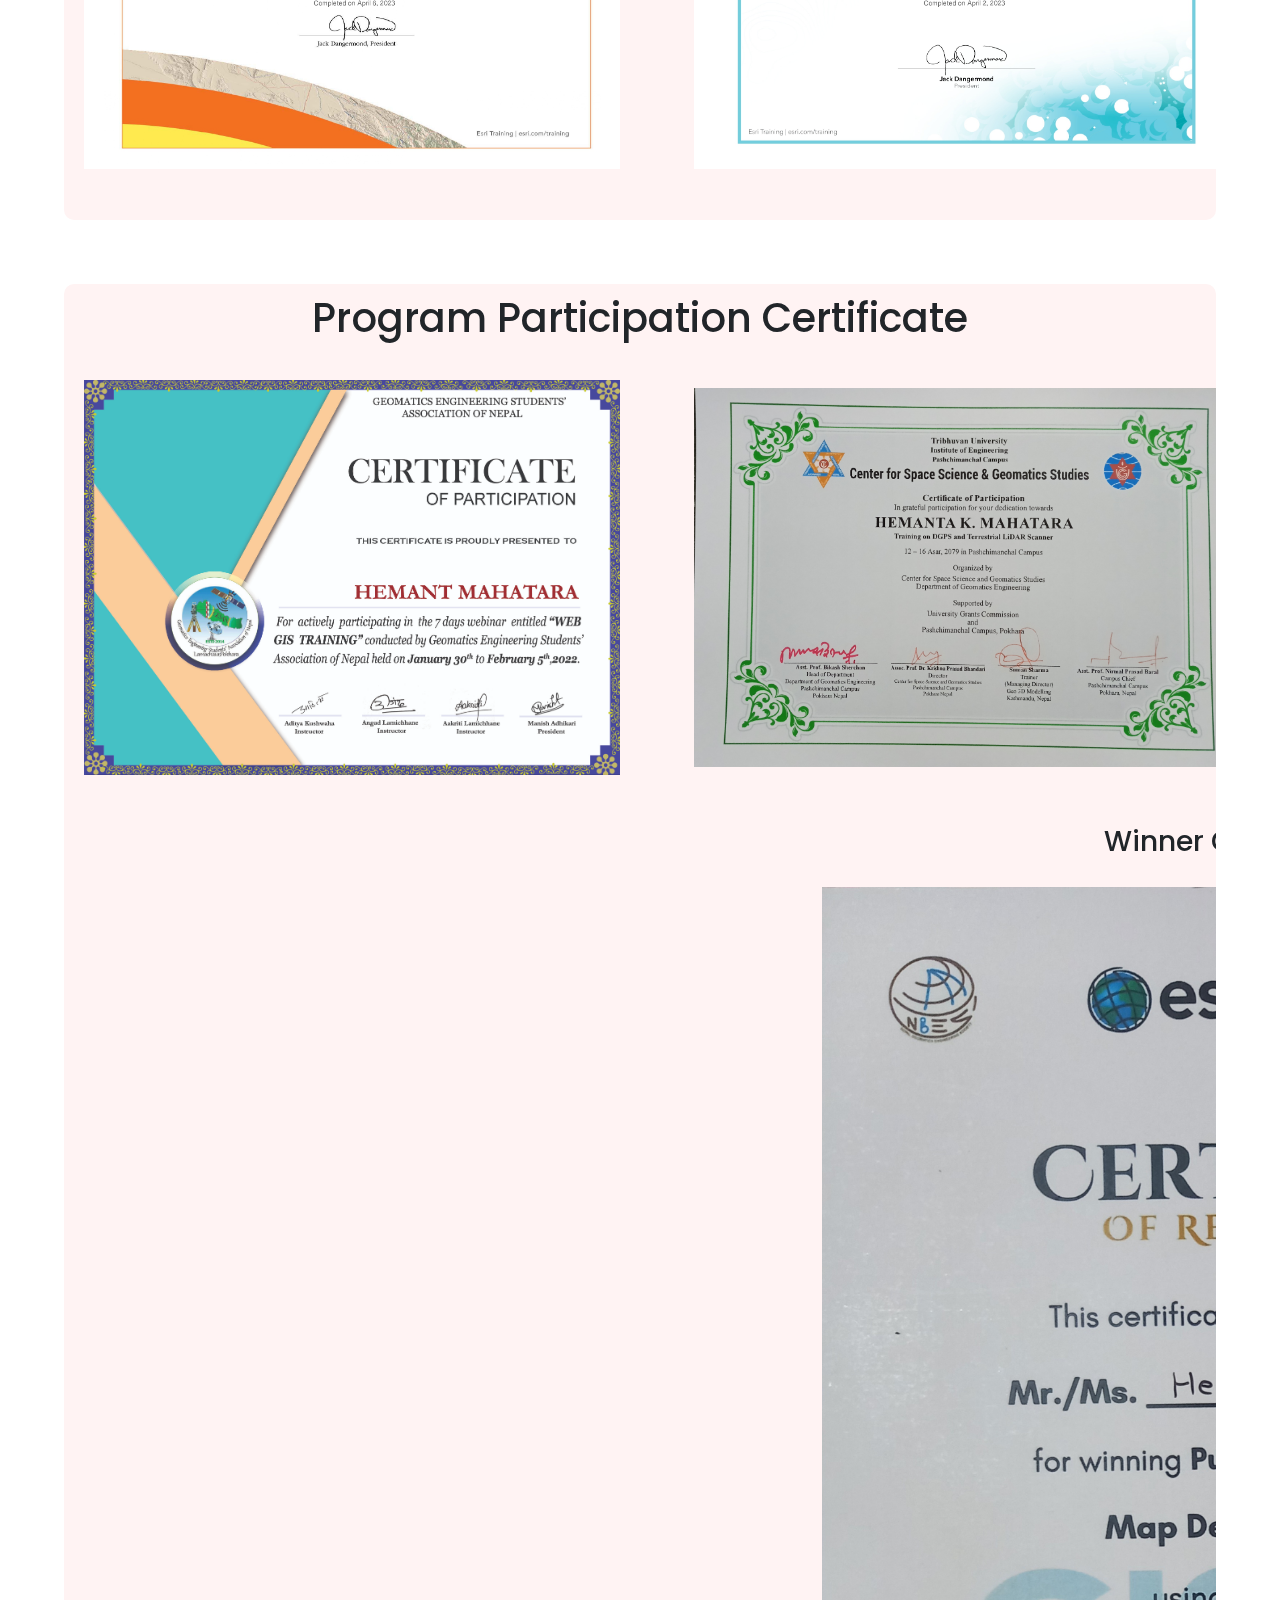
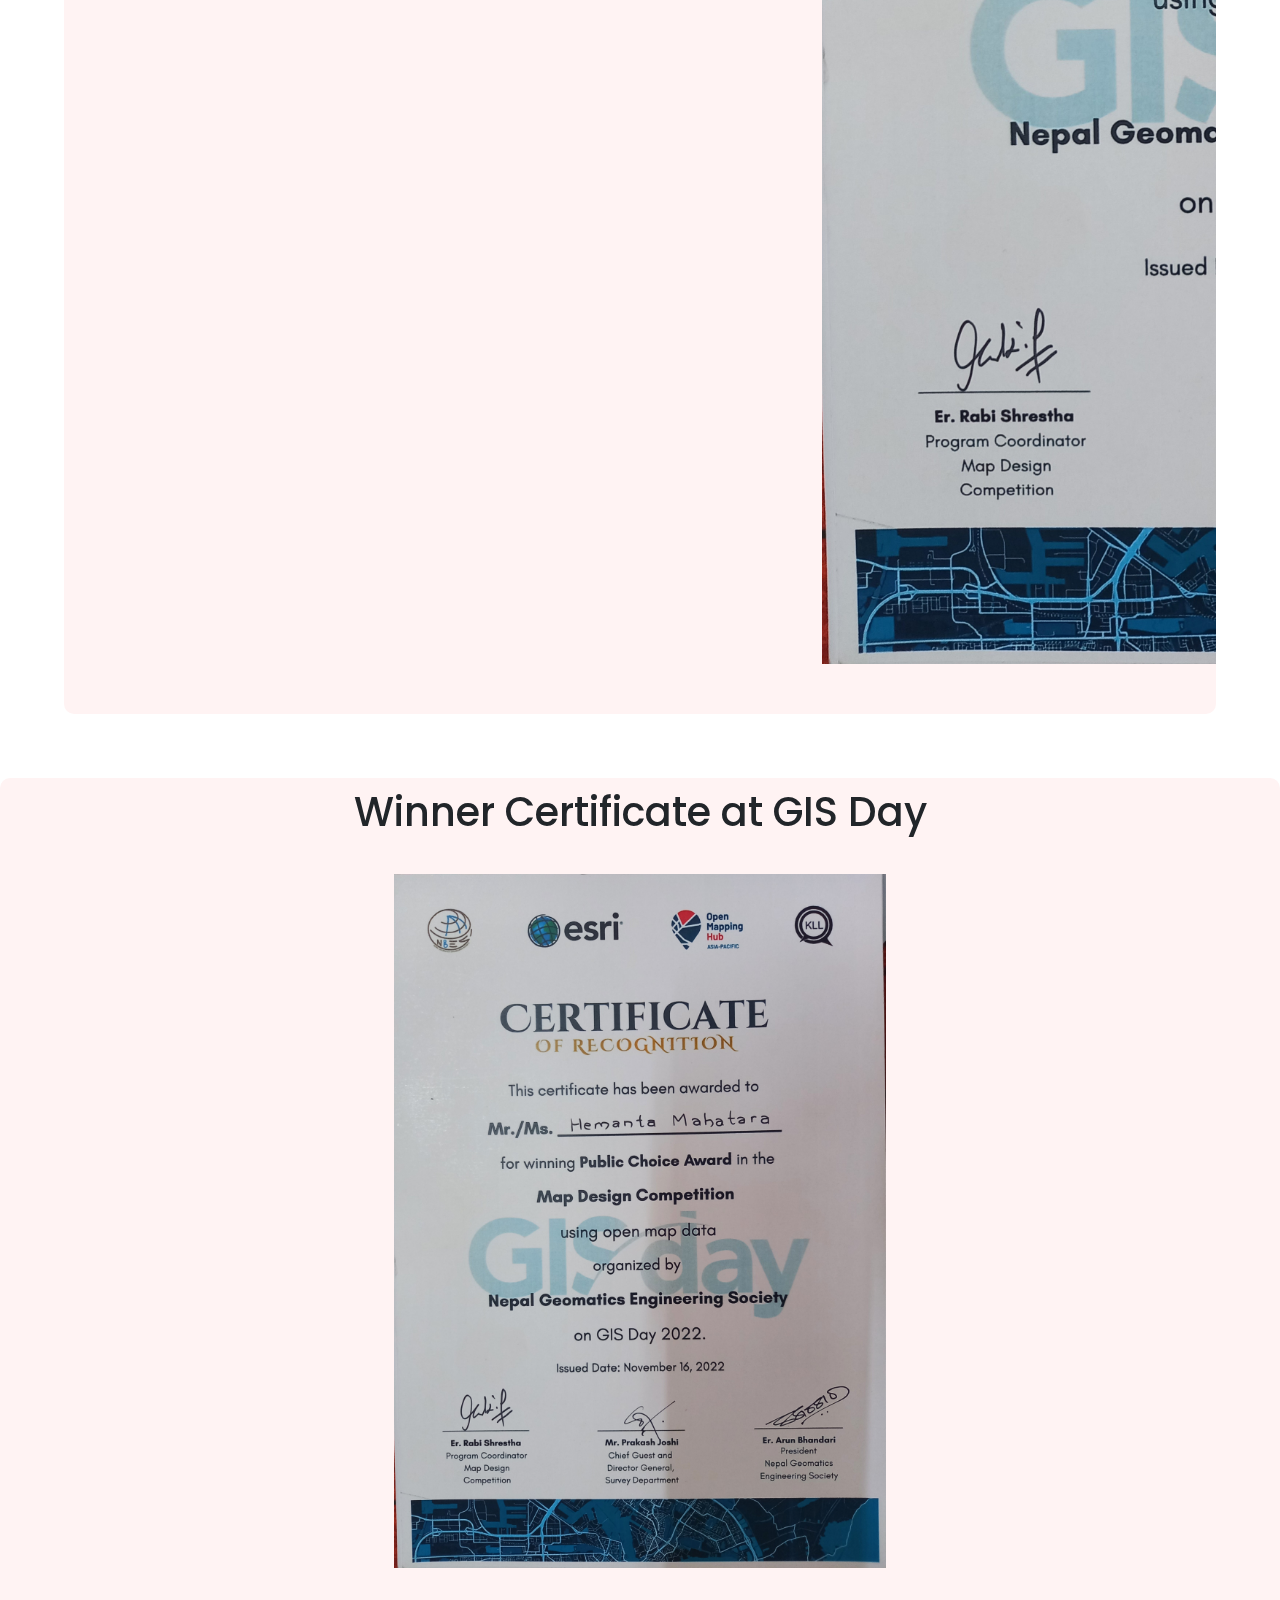
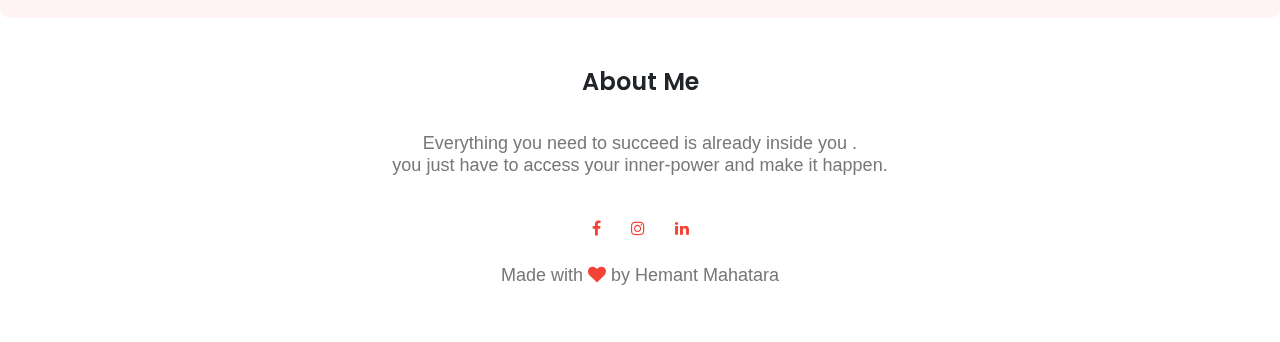
==== commit 59c7a70b: "Update blog.html" ====
--- a/blog.html
+++ b/blog.html
@@ -86,9 +86,7 @@
         </section>
         <section class="article">
             <h3> My Articles</h3>
-            <p>Article on Real Time Bus Tracking Device: <button onclick="location.href='articles/Article on Real Time Tracking System.pdf'">Article</button></p>
-            <p>Article on Device for Environment and Traffic Management: <button onclick="location.href='articles/Environment and Traffic Management.pdf'">Article</button></p>
-            <p>Article on MeroBus Navigator (Final Year Project): <button onclick="location.href='articles/Mero Bus Navigator.pdf'">Article</button></p>
+            <p>Article on Real Time Bus Tracking Device: <a href='articles/Article on Real Time Tracking System.pdf'>Article</a></p>
         </section>
     </section>
         
--- a/certificate/certificate.css
+++ b/certificate/certificate.css
@@ -11,7 +11,7 @@
     padding-bottom: 30px; 
 }
 .sliderGis {
-    width: 80%;
+    width: 100%;
     margin: auto;
     /* margin: auto; */
     height: auto;
@@ -101,3 +101,45 @@
         font-size: 1.5rem; /* Adjust title size for small screens */
     }
 }
+
+
+.cv{
+    width: 800%;
+    height: auto;
+    margin: auto;
+    border-radius: 10px;
+    padding-top: 30px;
+    display: flex;
+    /* align-items: center; */
+    /* justify-content: space-evenly; */
+    gap: 10px;
+
+}
+.article{
+    width: 80%;
+    height: auto;
+    /* margin: auto; */
+    background: #fff3f3;
+    border-radius: 10px;
+    /* align-items: center; */
+}
+
+button {
+    background-color: #e89e44; /* Green background */
+    color: white;              /* White text */
+    padding: 10px 20px;         /* Padding */
+    border: none;               /* Remove borders */
+    border-radius: 5px;         /* Rounded corners */
+    cursor: pointer;            /* Pointer cursor on hover */
+    font-size: 16px;            /* Text size */
+    transition: background-color 0.3s ease; /* Smooth background change */
+}
+
+button:hover {
+    background-color: #d9c57a; /* Darker green on hover */
+}
+
+p {
+    font-family: Arial, sans-serif;
+    font-size: 18px;
+}
--- a/certificate/certificate.css
+++ b/certificate/certificate.css
@@ -11,7 +11,7 @@
     padding-bottom: 30px; 
 }
 .sliderGis {
-    width: 80%;
+    width: 100%;
     margin: auto;
     /* margin: auto; */
     height: auto;
@@ -101,3 +101,45 @@
         font-size: 1.5rem; /* Adjust title size for small screens */
     }
 }
+
+
+.cv{
+    width: 800%;
+    height: auto;
+    margin: auto;
+    border-radius: 10px;
+    padding-top: 30px;
+    display: flex;
+    /* align-items: center; */
+    /* justify-content: space-evenly; */
+    gap: 10px;
+
+}
+.article{
+    width: 80%;
+    height: auto;
+    /* margin: auto; */
+    background: #fff3f3;
+    border-radius: 10px;
+    /* align-items: center; */
+}
+
+button {
+    background-color: #e89e44; /* Green background */
+    color: white;              /* White text */
+    padding: 10px 20px;         /* Padding */
+    border: none;               /* Remove borders */
+    border-radius: 5px;         /* Rounded corners */
+    cursor: pointer;            /* Pointer cursor on hover */
+    font-size: 16px;            /* Text size */
+    transition: background-color 0.3s ease; /* Smooth background change */
+}
+
+button:hover {
+    background-color: #d9c57a; /* Darker green on hover */
+}
+
+p {
+    font-family: Arial, sans-serif;
+    font-size: 18px;
+}
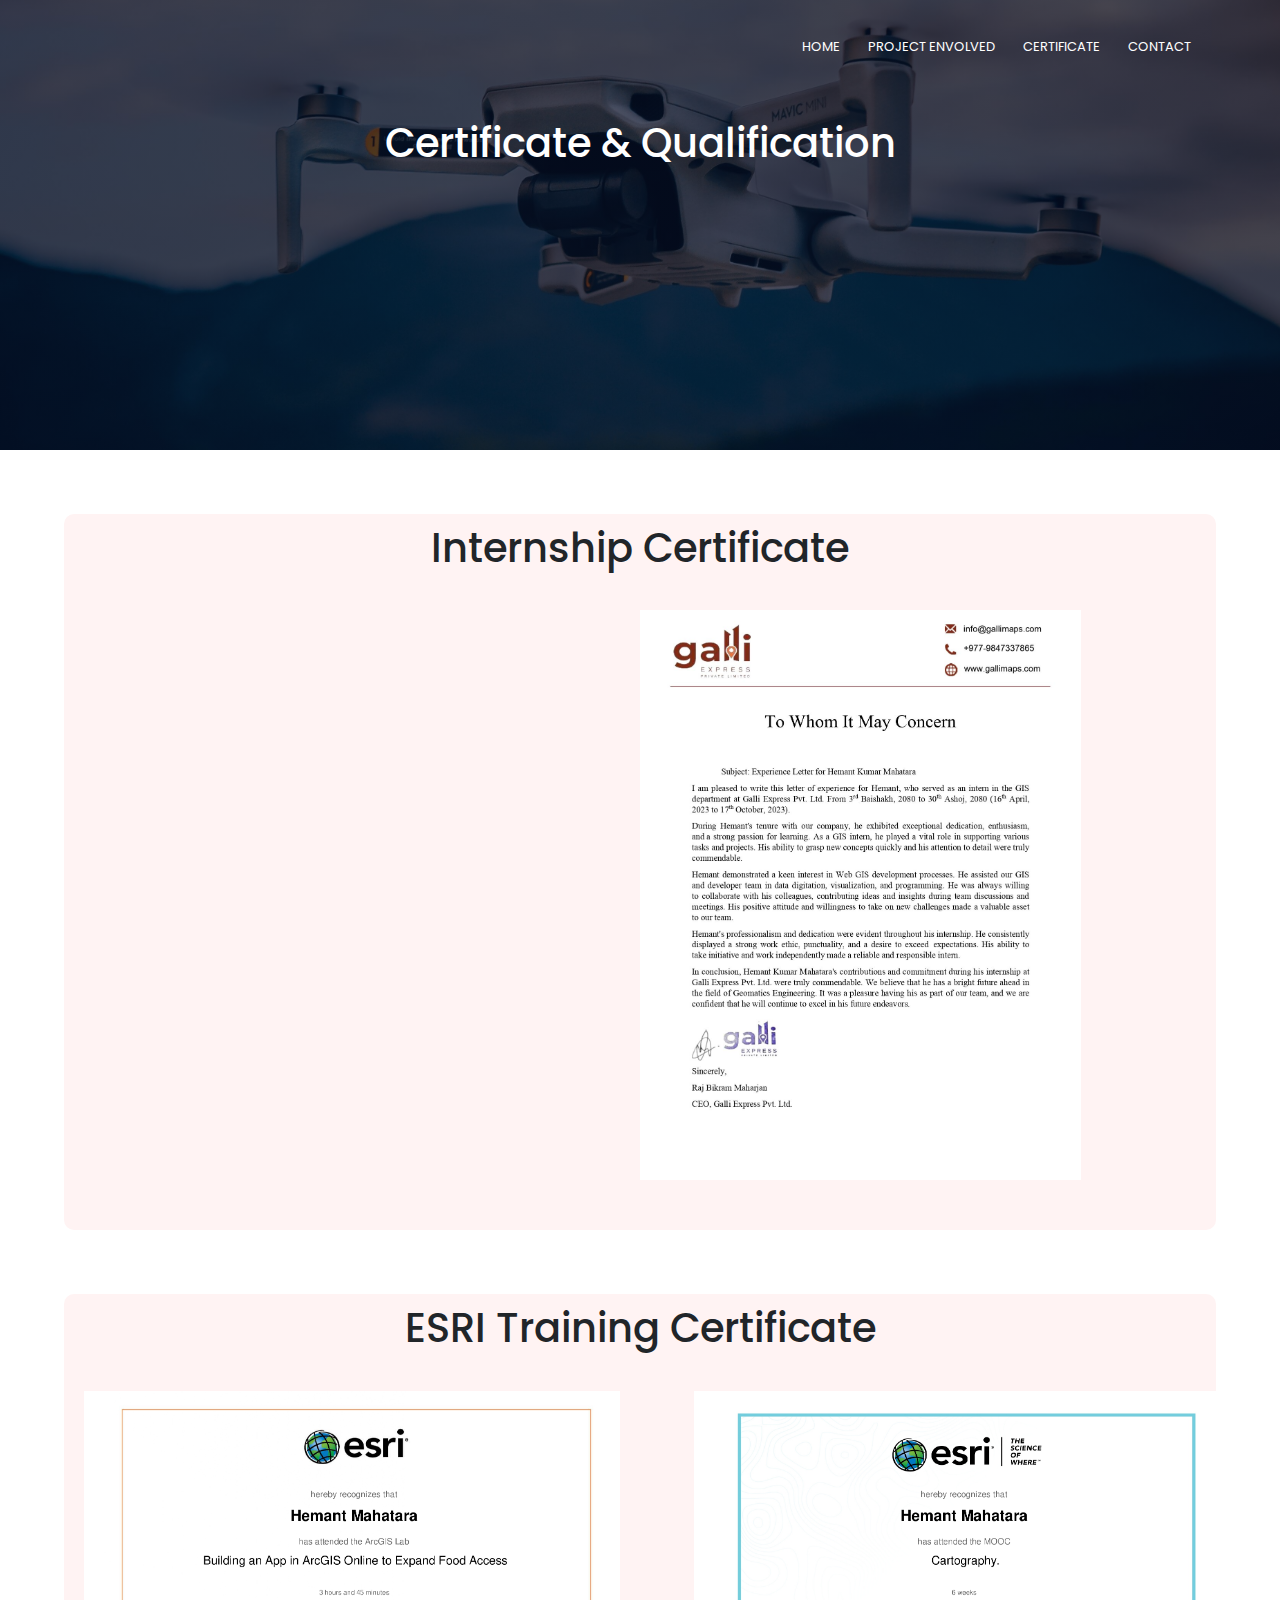
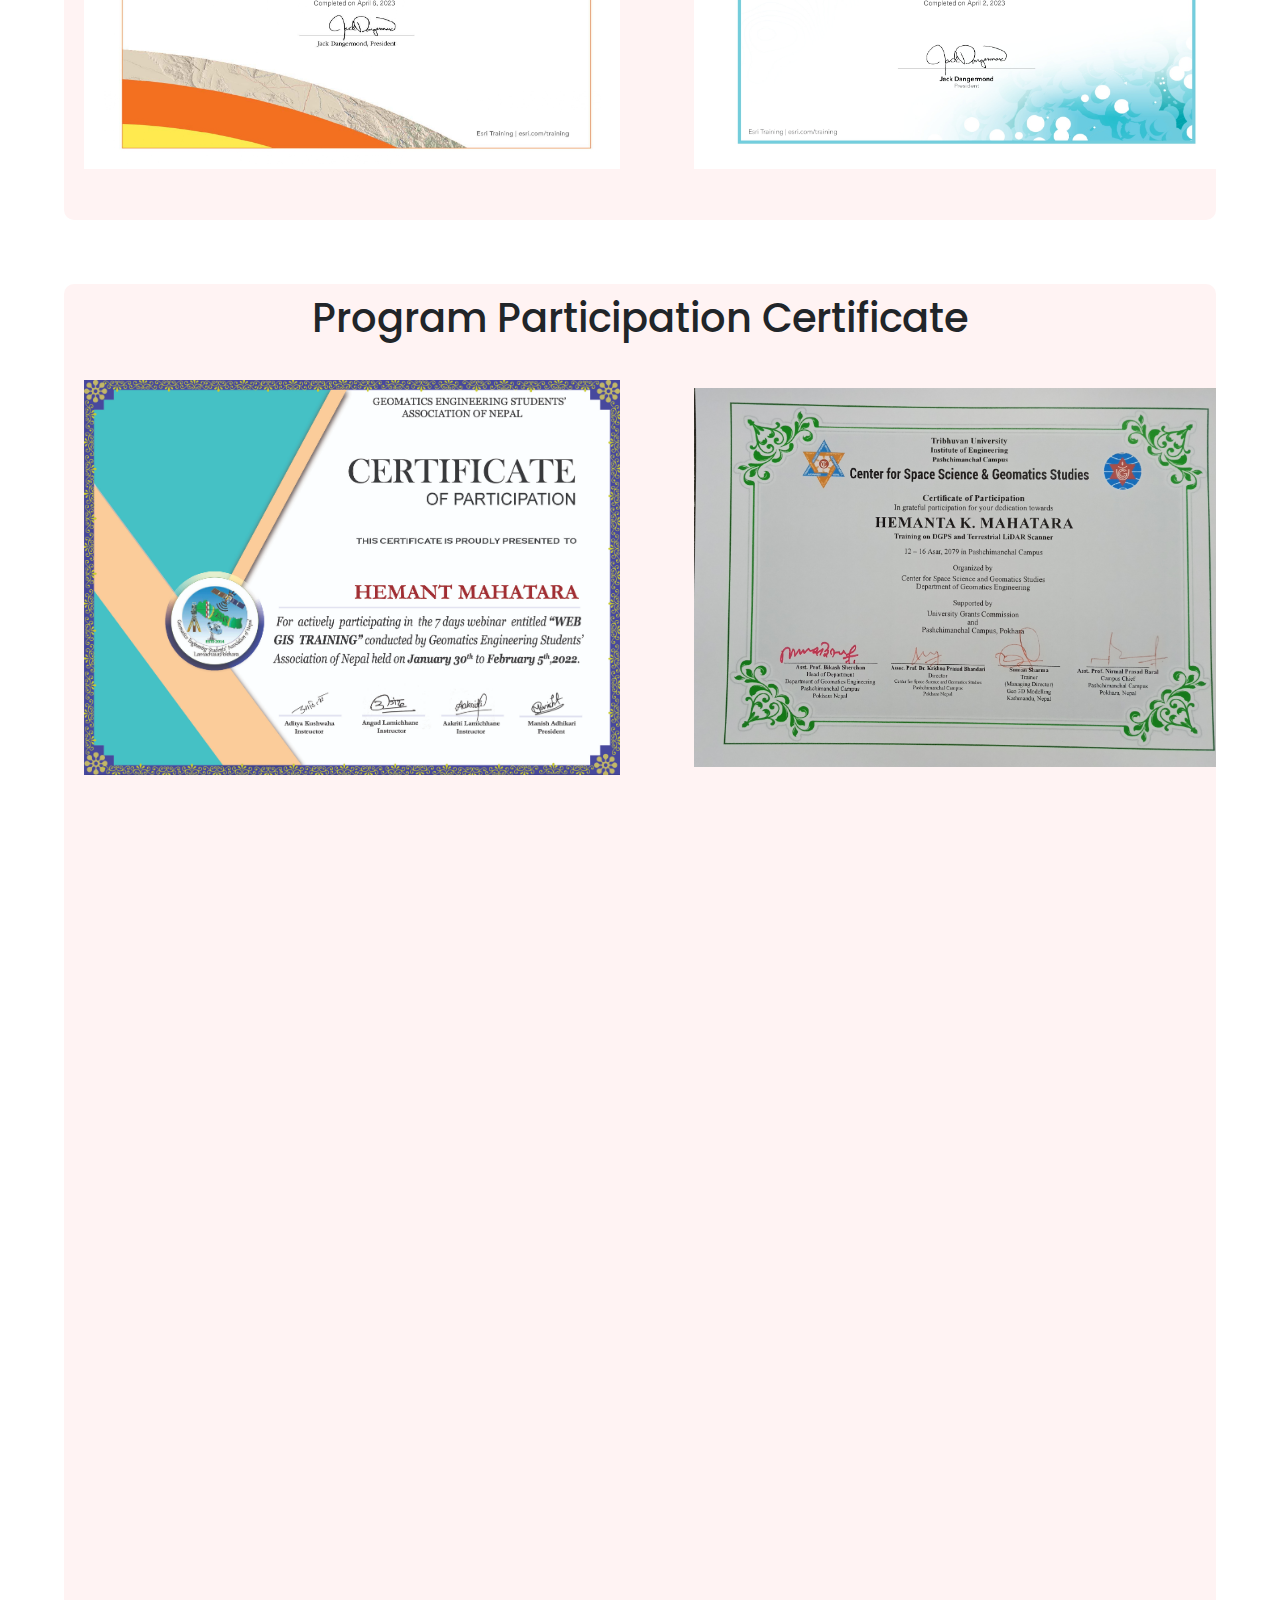
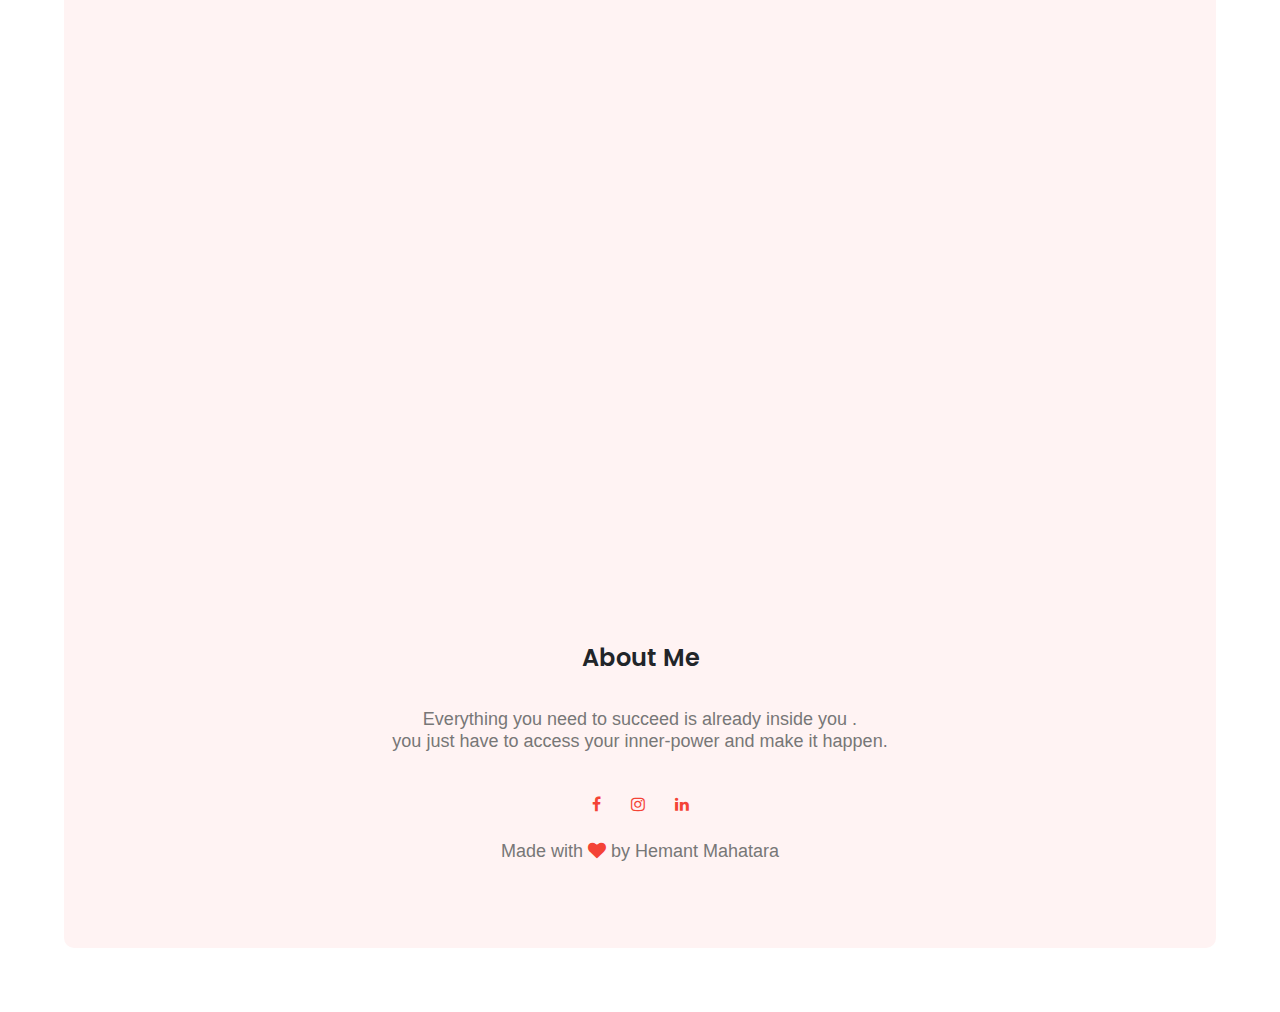
==== commit 95216810: "Update blog.html" ====
--- a/blog.html
+++ b/blog.html
@@ -76,9 +76,10 @@
             <img id="img" src="./certificate/20240915_174911.jpg" alt="" srcset="">
             <img id="img" src="./certificate/20240915_174921.jpg" alt="" srcset="">
         </div>
+        
 
     <section class="cv">
-        <section class="sliderGIS" >
+        <section class="sliderGis" >
             <h3> Winner Certificate at GIS Day</h3>
             <div class="images">
                 <img id="certimg" src="./certificate/20240915_174843.jpg" alt="" srcset="">
@@ -86,17 +87,10 @@
         </section>
         <section class="article">
             <h3> My Articles</h3>
-            <p>Article on Real Time Bus Tracking Device: <a href='articles/Article on Real Time Tracking System.pdf'>Article</a></p>
+            <p>Article on Real Time Bus Tracking Device: <button onclick="location.href='articles/Article on Real Time Tracking System.pdf'">Article</button></p>
+            <p>Article on Device for Environment and Traffic Management: <button onclick="location.href='articles/Environment and Traffic Management.pdf'">Article</button></p>
+            <p>Article on MeroBus Navigator (Final Year Project): <button onclick="location.href='articles/Mero Bus Navigator.pdf'">Article</button></p>
         </section>
-    </section>
-        
-    </section>
-
-    <section class="sliderGis">
-        <h1> Winner Certificate at GIS Day</h1>
-        <div class="images">
-            <img id="certimg" src="./certificate/20240915_174843.jpg" alt="" srcset="">
-        </div>
     </section>
 
 
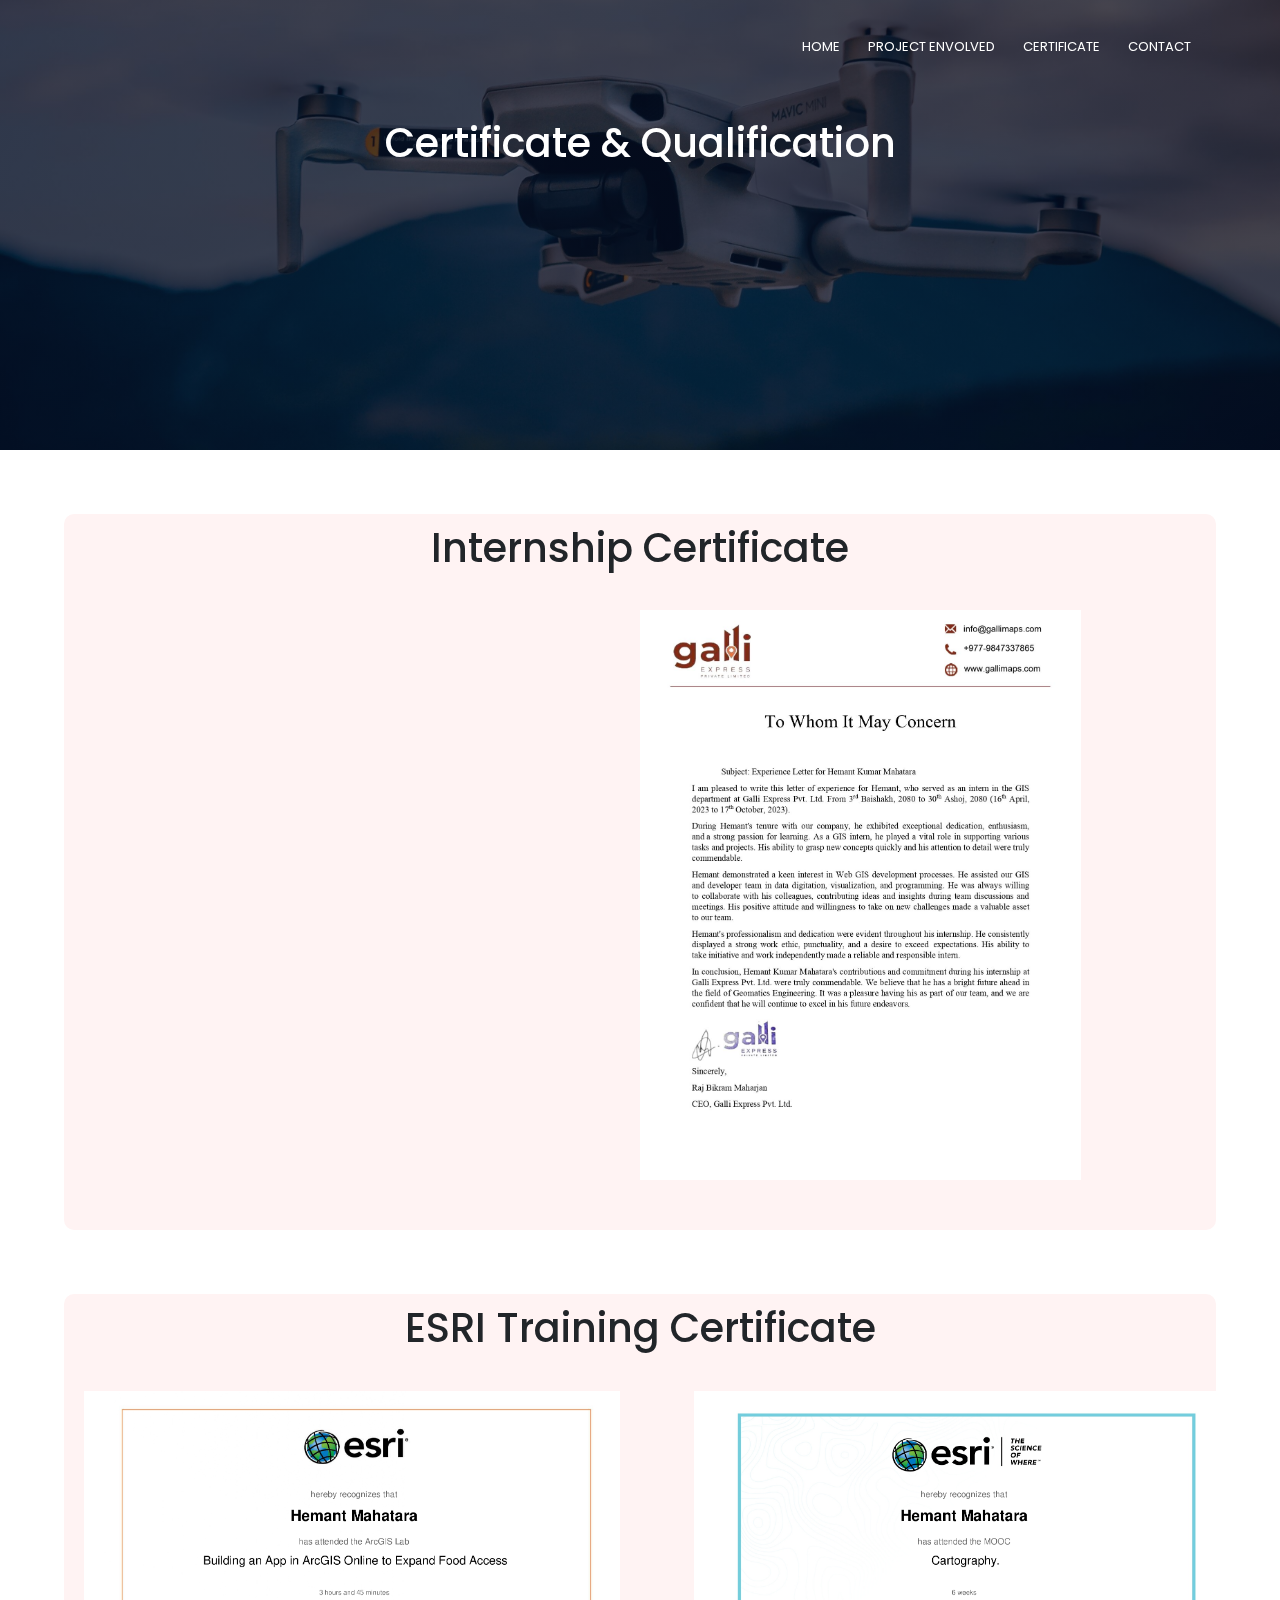
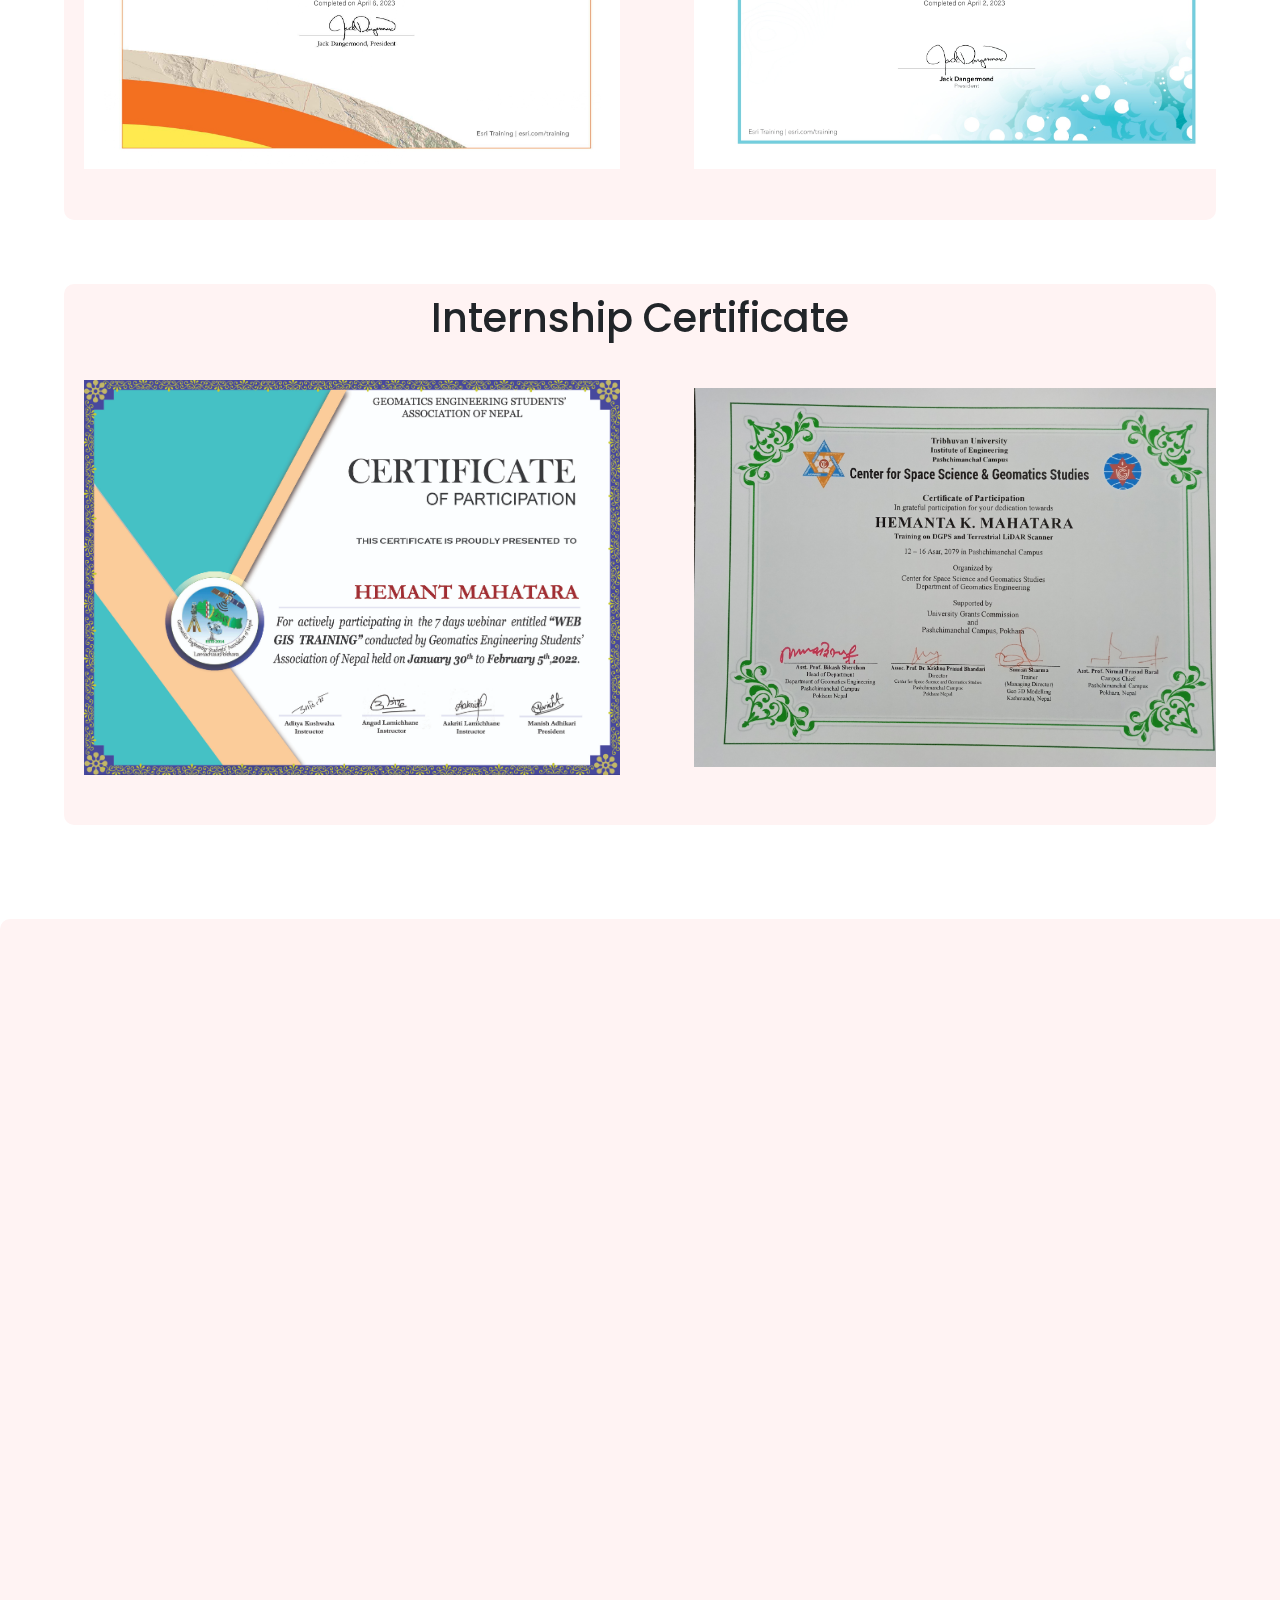
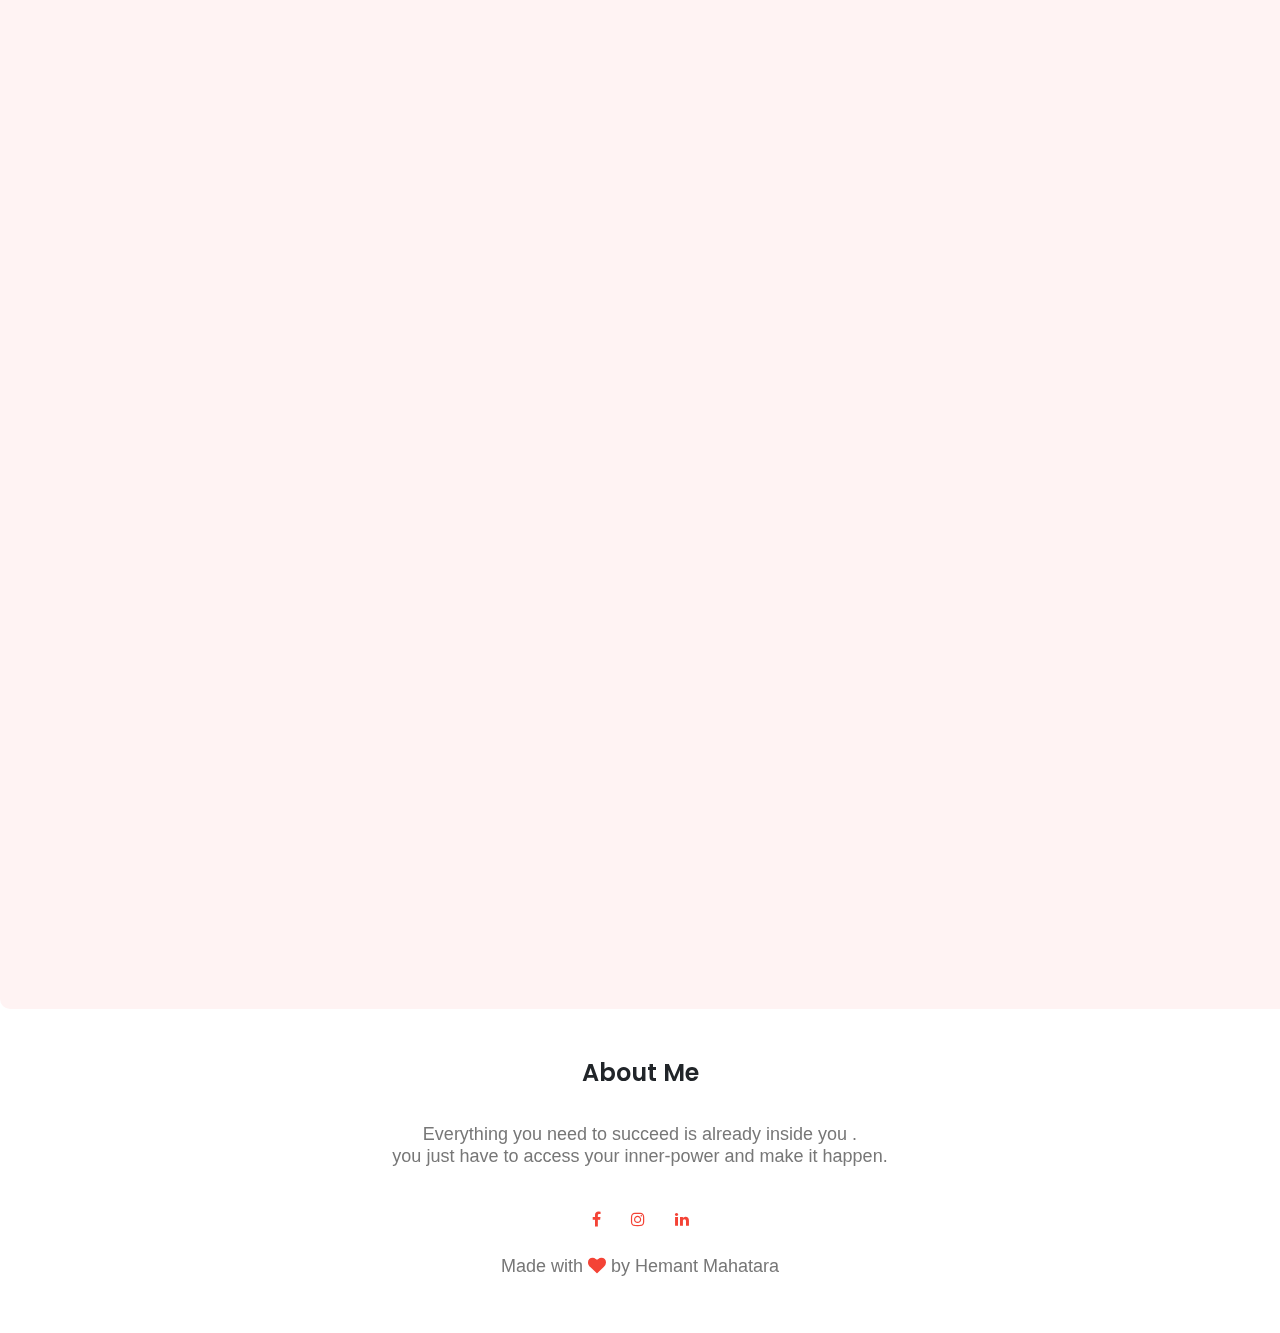
==== commit d02eec4c: "Update blog.html" ====
--- a/blog.html
+++ b/blog.html
@@ -51,6 +51,7 @@
             <img id="certimg" src="./certificate/1719213671148.jpeg" alt="" srcset="">
         </div>
     </section>
+    
     <!-- certificate for esriii -->
     <section class="slider">
         <h1> ESRI Training Certificate</h1>
@@ -64,19 +65,19 @@
         </div>
     </section>
     
-    <!-- certificate for esriii -->
     <section class="slider">
-        <h1> Program Participation Certificate</h1>
+        <h1> Internship Certificate</h1>
         <div class="certimages">
             <img id="img" src="./certificate/C1.jpg" alt="" srcset="">
             <img id="img" src="./certificate/c2.jpg" alt="" srcset="">
             <img id="img" src="./certificate/c3.jpg" alt="" srcset="">
-            
+            <img id="img" src="./certificate/c4.jpg" alt="" srcset="">
+
             <img id="img" src="./certificate/20240915_174858.jpg" alt="" srcset="">
             <img id="img" src="./certificate/20240915_174911.jpg" alt="" srcset="">
             <img id="img" src="./certificate/20240915_174921.jpg" alt="" srcset="">
         </div>
-        
+    </section>
 
     <section class="cv">
         <section class="sliderGis" >
@@ -92,8 +93,6 @@
             <p>Article on MeroBus Navigator (Final Year Project): <button onclick="location.href='articles/Mero Bus Navigator.pdf'">Article</button></p>
         </section>
     </section>
-
-
 
     <section class="footer">
         <h4>About Me</h4>
